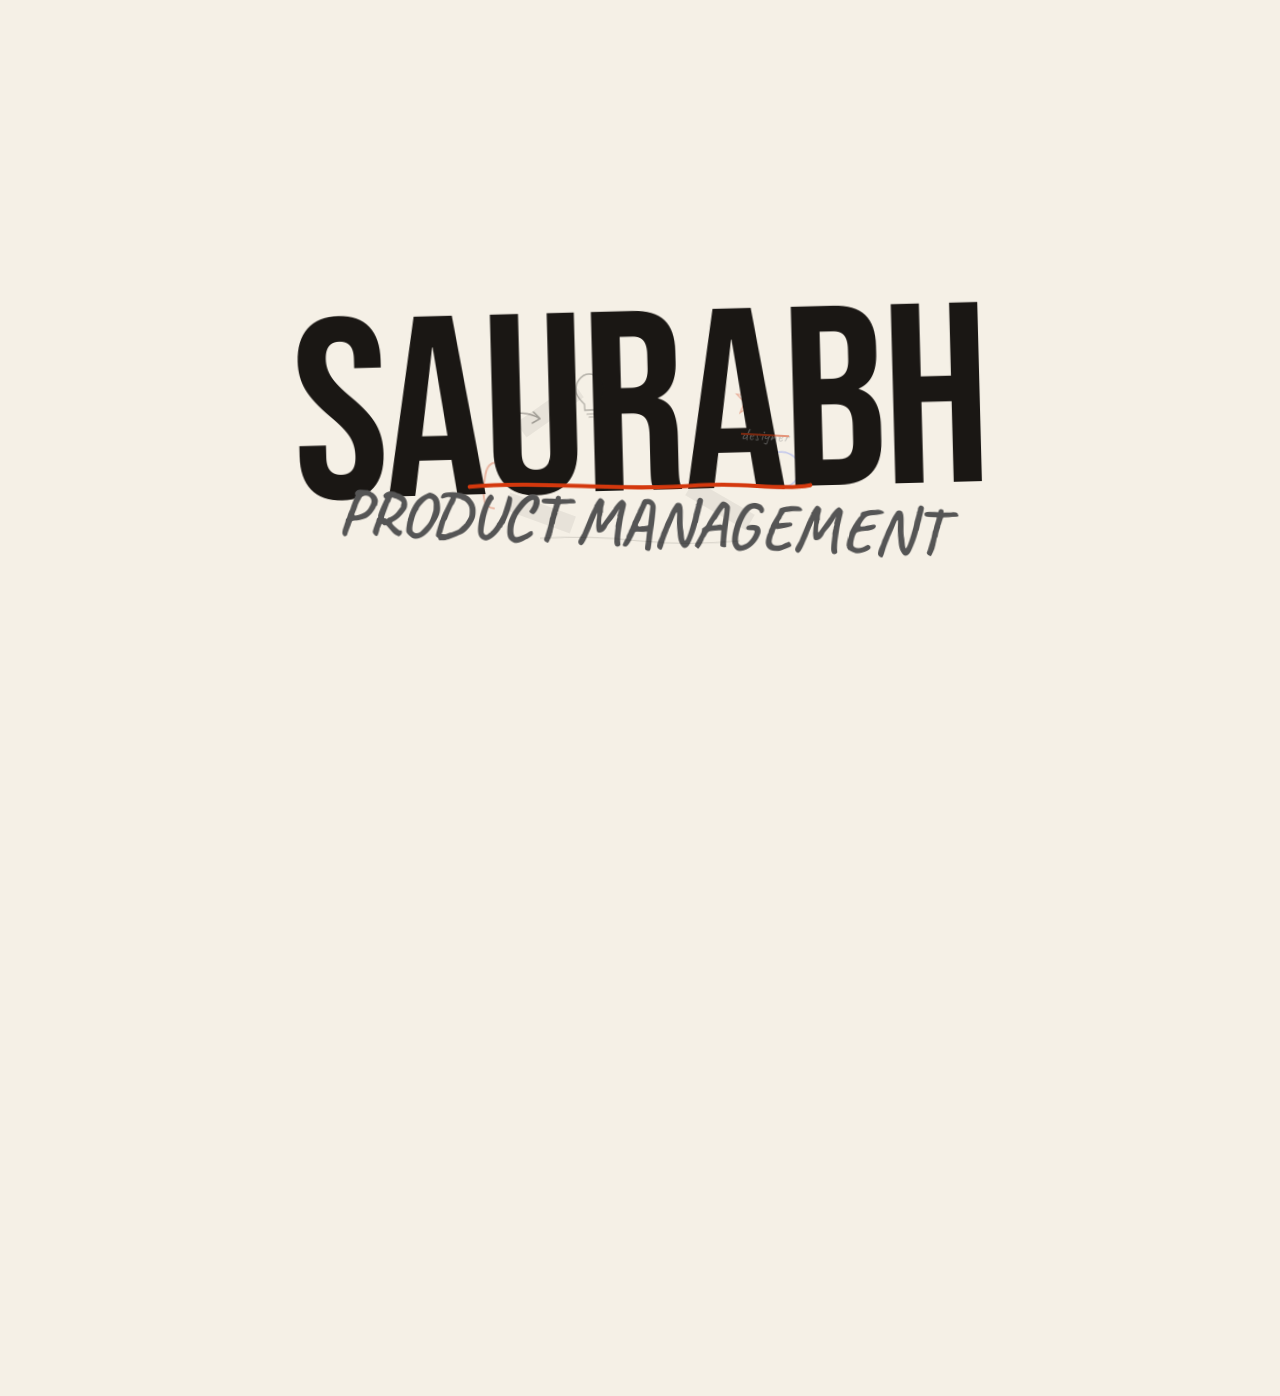
==== index.html @ be8ae167 "Initial commit — personal portfolio site Notebook-style portfolio with dark mode, scrapbook intro, 4" ====
<!DOCTYPE html>
<html lang="en">
<head>
<meta charset="UTF-8">
<meta name="viewport" content="width=device-width, initial-scale=1.0">
<title>Saurabh Kumar — Product Manager</title>
<meta name="description" content="PM who shipped AI therapy tools to 15K sessions/month and saved 1,420 ops hours. Currently open to PM roles.">

<!-- OG / Social -->
<meta property="og:title" content="Saurabh Kumar — Product Manager">
<meta property="og:description" content="Shipped AI to 15K sessions/month. Saved 1,420 ops hrs. Led a 13-person squad. Currently open to PM roles.">
<meta property="og:type" content="website">
<meta name="twitter:card" content="summary">
<meta name="twitter:title" content="Saurabh Kumar — Product Manager">
<meta name="twitter:description" content="Shipped AI to 15K sessions/month. Saved 1,420 ops hrs. Currently open to PM roles.">

<!-- Fonts -->
<link rel="preconnect" href="https://fonts.googleapis.com">
<link rel="preconnect" href="https://fonts.gstatic.com" crossorigin>
<link href="https://fonts.googleapis.com/css2?family=Bebas+Neue&family=Caveat:wght@400;600;700&family=DM+Sans:ital,wght@0,400;0,500;0,700;1,400&display=swap" rel="stylesheet">

<!-- Styles -->
<link rel="stylesheet" href="css/theme.css">
<link rel="stylesheet" href="css/base.css">
<link rel="stylesheet" href="css/components.css">
<link rel="stylesheet" href="css/me.css">
<link rel="stylesheet" href="css/work.css">
<link rel="stylesheet" href="css/skills.css">
<link rel="stylesheet" href="css/contact.css">
<link rel="stylesheet" href="css/responsive.css">
<script>
  // Prevent flash: apply theme before paint
  (function(){var t=localStorage.getItem('sk-theme');if(!t)t=window.matchMedia('(prefers-color-scheme:dark)').matches?'dark':'light';document.documentElement.setAttribute('data-theme',t);})();
</script>
</head>
<body>

<!-- ═══════════════════════════════════════
     INTRO — scrapbook assembly (longer)
     ═══════════════════════════════════════ -->
<div class="intro" id="intro">

  <!-- WAVE 1 — doodles scatter in first, setting the scene (0s–1s) -->
  <svg class="intro-piece ip-star" style="--from-x:-70vw;--from-y:-70vh;--land-r:8deg;--del:0.1s;--dur:0.9s;" viewBox="0 0 32 32" fill="none">
    <path d="M16 2 L19 12 L30 12 L21 19 L24 30 L16 23 L8 30 L11 19 L2 12 L13 12Z" stroke="var(--red)" stroke-width="1.2" stroke-linecap="round" opacity="0.35"/>
  </svg>

  <svg class="intro-piece ip-circle" style="--from-x:100vw;--from-y:-40vh;--land-r:-6deg;--del:0.3s;--dur:0.8s;" viewBox="0 0 50 50" fill="none">
    <ellipse cx="25" cy="25" rx="20" ry="18" stroke="var(--blue)" stroke-width="1.5" stroke-linecap="round" opacity="0.25" transform="rotate(-5 25 25)"/>
  </svg>

  <svg class="intro-piece ip-arrow" style="--from-x:-100vw;--from-y:20vh;--land-r:-4deg;--del:0.5s;--dur:0.7s;" viewBox="0 0 60 30" fill="none">
    <path d="M4 20 C15 5 35 5 50 15 M44 8 L50 15 L42 19" stroke="var(--ink)" stroke-width="1.5" stroke-linecap="round" opacity="0.35"/>
  </svg>

  <svg class="intro-piece ip-bracket" style="--from-x:-90vw;--from-y:90vh;--land-r:5deg;--del:0.7s;--dur:0.7s;" viewBox="0 0 20 50" fill="none">
    <path d="M16 2 C6 2 4 10 4 25 C4 40 6 48 16 48" stroke="var(--red)" stroke-width="2" stroke-linecap="round" opacity="0.3"/>
  </svg>

  <div class="intro-piece ip-dots" style="--from-x:90vw;--from-y:80vh;--land-r:-3deg;--del:0.9s;--dur:0.6s;"></div>

  <!-- Tape strip top-left — diagonal, like it's holding something down -->
  <div class="intro-piece ip-tape ip-tape-1" style="--from-x:-80vw;--from-y:-60vh;--land-r:-35deg;--del:0.6s;--dur:0.7s;"></div>

  <!-- Tape strip bottom-right -->
  <div class="intro-piece ip-tape ip-tape-2" style="--from-x:80vw;--from-y:70vh;--land-r:30deg;--del:0.85s;--dur:0.7s;"></div>

  <!-- WAVE 2 — the name slams in (1.2s) -->
  <div class="intro-piece ip-name" style="--from-x:0;--from-y:110vh;--land-r:-1.5deg;--del:1.2s;--dur:1s;">
    <span class="intro-bebas">SAURABH</span>
  </div>

  <!-- WAVE 3 — underline + role arrive (1.8s–2.4s) -->
  <svg class="intro-piece ip-underline" style="--from-x:-110vw;--from-y:0;--land-r:0.5deg;--del:1.9s;--dur:0.7s;" viewBox="0 0 300 12" fill="none">
    <path d="M4 8 C60 2 140 11 200 5 C240 2 270 9 296 4" stroke="var(--red)" stroke-width="3.5" stroke-linecap="round"/>
  </svg>

  <div class="intro-piece ip-role" style="--from-x:80vw;--from-y:-80vh;--land-r:2deg;--del:2.3s;--dur:0.8s;">
    <span class="intro-role-text">PRODUCT MANAGEMENT</span>
  </div>

  <!-- WAVE 4 — extra personality pieces arrive last (2.6s–3.4s) -->

  <!-- Lightbulb doodle — from top -->
  <svg class="intro-piece ip-bulb" style="--from-x:30vw;--from-y:-100vh;--land-r:-3deg;--del:2.7s;--dur:0.7s;" viewBox="0 0 36 50" fill="none">
    <path d="M18 4 C10 4 4 12 4 20 C4 26 9 30 12 34 L12 40 L24 40 L24 34 C27 30 32 26 32 20 C32 12 26 4 18 4Z" stroke="var(--ink)" stroke-width="1.3" stroke-linecap="round" opacity="0.3"/>
    <path d="M14 44 L22 44 M16 47 L20 47" stroke="var(--ink)" stroke-width="1.2" stroke-linecap="round" opacity="0.3"/>
  </svg>

  <!-- Second tape strip — from bottom-left -->
  <div class="intro-piece ip-tape ip-tape-3" style="--from-x:-70vw;--from-y:100vh;--land-r:20deg;--del:3.0s;--dur:0.6s;"></div>

  <!-- Wavy divider line — from right -->
  <svg class="intro-piece ip-wavy" style="--from-x:110vw;--from-y:10vh;--land-r:1deg;--del:3.3s;--dur:0.6s;" viewBox="0 0 200 8" fill="none">
    <path d="M0 4 Q50 0 100 5 Q150 9 200 3" stroke="var(--ink)" stroke-width="0.8" stroke-linecap="round" opacity="0.18"/>
  </svg>

  <!-- Crossed-out "designer" — humorous detail, from top-left -->
  <div class="intro-piece ip-crossout" style="--from-x:-80vw;--from-y:-90vh;--land-r:3deg;--del:3.5s;--dur:0.65s;">
    <span class="intro-crossed">designer</span>
  </div>

</div>

<!-- Theme Toggle -->
<button class="theme-toggle" id="theme-toggle" aria-label="Toggle dark mode">
  <svg class="icon-moon" viewBox="0 0 20 20" fill="none" width="20" height="20">
    <path d="M17.5 11.5C16.5 15 13 17.5 9 17.5C4.5 17.5 1 14 1 9.5C1 5.5 3.5 2 7 1C5.5 3 5 5.5 5.5 8C6 10.5 7.5 12.5 10 14C12 15 14.5 15.5 17.5 11.5Z" stroke="var(--ink)" stroke-width="1.3" stroke-linecap="round" stroke-linejoin="round" fill="none"/>
  </svg>
  <svg class="icon-sun" viewBox="0 0 20 20" fill="none" width="20" height="20">
    <circle cx="10" cy="10" r="4" stroke="var(--ink)" stroke-width="1.3" fill="none"/>
    <path d="M10 2V4 M10 16V18 M2 10H4 M16 10H18 M4.5 4.5L6 6 M14 14L15.5 15.5 M15.5 4.5L14 6 M6 14L4.5 15.5" stroke="var(--ink)" stroke-width="1.3" stroke-linecap="round"/>
  </svg>
</button>

<!-- Floating CTA -->
<a class="floating-cta" id="floating-cta" href="mailto:mr.saurabh.kumar408@gmail.com?subject=Let's%20talk%20%E2%80%94%20Product%20Manager%20role&body=Hi%20Saurabh%2C%20I%20came%20across%20your%20profile%20and%20would%20love%20to%20connect%20about%20a%20Product%20Manager%20opportunity.%20Would%20you%20be%20open%20to%20a%20conversation%3F">
  Mail me →
</a>

<!-- Custom Cursor -->
<div id="ink-cursor">
  <svg viewBox="0 0 10 16" fill="none">
    <path d="M5 0 C5 0 3 6 2 10 C1.2 12.5 1 14 3 15.5 C4 16.2 6 16.2 7 15.5 C9 14 8.8 12.5 8 10 C7 6 5 0 5 0Z" fill="var(--cursor-fill)"/>
  </svg>
</div>

<!-- Page Loader (fast) -->
<div class="page-loader" id="page-loader">
  <div class="loader-fact"></div>
</div>

<!-- Notebook Tabs (4 pages) -->
<nav class="notebook-tabs" aria-label="Notebook pages">
  <button class="tab-btn active" data-page="me" aria-current="page">
    <span class="tab-num">01</span>Me
  </button>
  <button class="tab-btn" data-page="work">
    <span class="tab-num">02</span>Work
  </button>
  <button class="tab-btn" data-page="skills">
    <span class="tab-num">03</span>Skills
  </button>
  <button class="tab-btn" data-page="contact">
    <span class="tab-num">04</span>Let's talk
  </button>
</nav>

<!-- ═══════════════════════════════════════
     PAGES
     ═══════════════════════════════════════ -->
<main class="content-area">

  <!-- PAGE 1 — ME -->
  <section class="page active" id="page-me">
    <div class="hero-container">
      <div style="position:relative; display:inline-block;">
        <h1 class="hero-name">
          SAURABH
          <svg class="hero-underline doodle-svg" viewBox="0 0 360 20" preserveAspectRatio="none">
            <path class="draw-in" style="--dash-len:400" d="M4 14 C60 6, 120 18, 180 10 C240 2, 300 16, 356 8" stroke-width="3.5"/>
          </svg>
        </h1>
      </div>
      <div class="hero-subtitle">I shipped AI therapy tools to 15K sessions/month and saved 1,420 ops hours.</div>

      <div class="sticky available-sticky" style="--rot:-3deg; transform:rotate(-3deg);">
        <div class="avail-line1">available for next role</div>
        <div class="avail-title">Product Manager</div>
        <div class="avail-links">
          <a href="https://www.linkedin.com/in/saurabh-kumar-workhard/" target="_blank" rel="noopener" class="avail-btn">Connect on LinkedIn →</a>
          <span class="avail-sep">·</span>
          <a href="https://drive.google.com/file/d/1t6R8nDpVQegF4LTmJ_87dgjATD-KXI-v/view?usp=sharing" target="_blank" rel="noopener" class="avail-btn">Download Resume →</a>
          <span class="avail-sep">·</span>
          <a href="mailto:mr.saurabh.kumar408@gmail.com?subject=Let's%20talk%20%E2%80%94%20Product%20Manager%20role&body=Hi%20Saurabh%2C%20I%20came%20across%20your%20profile%20and%20would%20love%20to%20connect%20about%20a%20Product%20Manager%20opportunity.%20Would%20you%20be%20open%20to%20a%20conversation%3F" class="avail-btn">Mail me →</a>
        </div>
      </div>
    </div>

    <div class="hero-stats">
      <div class="stat-entry">
        <div class="stat-number">15K+</div>
        <div class="stat-label">sessions/mo</div>
      </div>
      <div class="stat-entry">
        <div class="stat-number">8</div>
        <div class="stat-label">products shipped</div>
      </div>
      <div class="stat-entry">
        <div class="stat-number">1,420</div>
        <div class="stat-label">ops hrs/mo saved</div>
      </div>
      <div class="stat-entry">
        <div class="stat-number">150</div>
        <div class="stat-label">geographies</div>
      </div>
    </div>

    <div class="pencil-divider">
      <svg viewBox="0 0 600 8" preserveAspectRatio="none" fill="none">
        <path d="M0 4 Q150 1 300 5 Q450 9 600 3" stroke="var(--ink)" stroke-width="0.8" opacity="0.2"/>
      </svg>
    </div>

    <div class="notebook-entry">
      <div class="margin-line"></div>
      <p style="font-family:'DM Sans',sans-serif; font-size:1.05rem; line-height:1.8; margin-bottom:18px; max-width:600px;">
        At YourDOST (India's largest online therapy platform, 5M+ users), I owned an entire product vertical — AI, retention, infrastructure, and ops. I led a 13-person squad, shipped 8 products, and moved every metric I touched. The domain is healthtech. The skills transfer anywhere.
      </p>

      <ul class="hand-list">
        <li>Built 8 products from zero — AI copilots, engagement systems, ops automation, geo-scale infrastructure</li>
        <li>Led a 13-person squad: 7 engineers, 2 PMs, 2 QAs, 2 designers</li>
        <li style="position:relative;">
          <span class="highlight-bracket">
            Shipped AI workflows in production at 15K+ sessions/month — not prototypes, production
            <svg style="position:absolute; left:-30px; top:-4px; width:24px; height:calc(100% + 8px);" viewBox="0 0 20 50" fill="none" class="doodle-svg">
              <path class="draw-in" style="--dash-len:120" d="M16 2 C6 2 4 8 4 25 C4 42 6 48 16 48" stroke="var(--red)" stroke-width="2.5"/>
            </svg>
          </span>
        </li>
        <li>Eliminated 1,420 ops hours/month through bot-first automation I designed and shipped</li>
      </ul>
    </div>

    <!-- Career path (merged from Journey) -->
    <div class="pencil-divider">
      <svg viewBox="0 0 600 8" preserveAspectRatio="none" fill="none">
        <path d="M0 3 Q150 7 300 2 Q450 6 600 4" stroke="var(--ink)" stroke-width="0.8" opacity="0.2"/>
      </svg>
    </div>

    <div class="career-section">
      <div class="career-label">career path</div>

      <div class="career-entry">
        <div class="career-dot"></div>
        <div class="career-info">
          <div class="career-period">Nov 2022 → Present</div>
          <div class="career-role">Associate Product Manager</div>
          <div class="career-company">YourDOST — India's largest online therapy platform, 5M+ users</div>
          <div class="career-progression">Senior Community Manager → Founder's Office → APM</div>
        </div>
      </div>

      <div class="career-entry">
        <div class="career-dot"></div>
        <div class="career-info">
          <div class="career-period">Jan 2024</div>
          <div class="career-role">Product Management Fellowship</div>
          <div class="career-company">NextLeap — intensive PM program</div>
        </div>
      </div>

      <div class="career-entry">
        <div class="career-dot"></div>
        <div class="career-info">
          <div class="career-period">Oct 2021 → Nov 2022</div>
          <div class="career-role">Management Trainee, Product & Community</div>
          <div class="career-company">Seekho — edtech startup, 13K+ users migrated, 500+ career outcomes</div>
        </div>
      </div>

      <div class="career-entry">
        <div class="career-dot"></div>
        <div class="career-info">
          <div class="career-period">Jul 2019 → May 2022</div>
          <div class="career-role">B.Sc Mathematics Honours · CGPA 8.8</div>
          <div class="career-company">University of Delhi — Minor: Computer Science</div>
        </div>
      </div>
    </div>

    <svg width="32" height="32" viewBox="0 0 32 32" fill="none" class="doodle-svg" style="position:absolute; bottom:40px; right:40px; opacity:0.3;">
      <path class="draw-in" style="--dash-len:120" d="M16 2 L19 12 L30 12 L21 19 L24 30 L16 23 L8 30 L11 19 L2 12 L13 12Z" stroke="var(--red)" stroke-width="1.2"/>
    </svg>
  </section>

  <!-- PAGE 2 — WORK -->
  <section class="page" id="page-work">
    <h2 class="work-page-title">CASE STUDIES</h2>
    <div class="work-subtitle">things I've built, broken, and shipped ↓</div>
    <div id="work-list"></div>
    <div class="sticky sticky-green" style="--rot:1.5deg; transform:rotate(1.5deg); margin-top:24px;">
      all metrics verified, not vanity numbers ✓
    </div>
  </section>

  <!-- PAGE 3 — SKILLS -->
  <section class="page" id="page-skills">
    <h2 class="skills-page-title">SKILLS</h2>
    <div class="skills-subtitle">things I actually know how to do</div>
    <div class="skills-scatter" id="skills-scatter"></div>

    <div class="skills-flow">
      <div class="skills-flow-group">
        <span class="skills-flow-label">core — what I lead with</span>
        <div class="skills-flow-tags">
          <span class="sft sft-large" data-skill="0→1 Product Development">0→1 Product Development</span>
          <span class="sft sft-large" data-skill="Retention & Growth">Retention & Growth</span>
          <span class="sft sft-large" data-skill="AI Product Ownership">AI Product Ownership</span>
          <span class="sft sft-large" data-skill="Cross-functional Leadership">Cross-functional Leadership</span>
          <span class="sft sft-large" data-skill="Sprint & Delivery">Sprint & Delivery</span>
        </div>
      </div>
      <div class="skills-flow-group">
        <span class="skills-flow-label">strong — use these daily</span>
        <div class="skills-flow-tags">
          <span class="sft sft-medium" data-skill="User Research">User Research</span>
          <span class="sft sft-medium" data-skill="Funnel Analytics">Funnel Analytics</span>
          <span class="sft sft-medium" data-skill="Prompt Design">Prompt Design</span>
          <span class="sft sft-medium" data-skill="Rapid Prototyping">Rapid Prototyping</span>
          <span class="sft sft-medium" data-skill="Ops Automation">Ops Automation</span>
          <span class="sft sft-medium" data-skill="Platform Thinking">Platform Thinking</span>
          <span class="sft sft-medium" data-skill="A/B Testing">A/B Testing</span>
        </div>
      </div>
      <div class="skills-flow-group">
        <span class="skills-flow-label">tools & frameworks</span>
        <div class="skills-flow-tags">
          <span class="sft sft-small" data-skill="SQL · Amplitude · Mixpanel · PostHog">SQL</span>
          <span class="sft sft-small" data-skill="SQL · Amplitude · Mixpanel · PostHog">Amplitude</span>
          <span class="sft sft-small" data-skill="SQL · Amplitude · Mixpanel · PostHog">Mixpanel</span>
          <span class="sft sft-small" data-skill="SQL · Amplitude · Mixpanel · PostHog">PostHog</span>
          <span class="sft sft-small" data-skill="Figma">Figma</span>
          <span class="sft sft-small" data-skill="Claude Code · Lovable · Google AI Studio">Claude Code</span>
          <span class="sft sft-small" data-skill="Claude Code · Lovable · Google AI Studio">Lovable</span>
          <span class="sft sft-small" data-skill="Claude Code · Lovable · Google AI Studio">Google AI Studio</span>
          <span class="sft sft-small" data-skill="Agile · Epics · User Stories">Agile</span>
          <span class="sft sft-small" data-skill="Agile · Epics · User Stories">Epics & User Stories</span>
          <span class="sft sft-small" data-skill="Stakeholder Management">Stakeholder Management</span>
        </div>
      </div>
    </div>

    <div class="pencil-divider" style="margin-top:40px;">
      <svg viewBox="0 0 600 8" preserveAspectRatio="none" fill="none">
        <path d="M0 4 Q150 7 300 2 Q450 7 600 4" stroke="var(--ink)" stroke-width="0.8" opacity="0.2"/>
      </svg>
    </div>
    <div class="sticky sticky-orange" style="--rot:-2deg; transform:rotate(-2deg); margin-top:12px;">
      always learning — currently deep in LLM fine-tuning &amp; prompt design
    </div>
  </section>

  <!-- PAGE 4 — LET'S TALK -->
  <section class="page" id="page-contact">
    <div class="contact-worn">
      <div class="contact-grid">
        <div class="contact-left">
          <h2 class="contact-title">let's build something.</h2>
          <svg class="contact-underline doodle-svg" viewBox="0 0 260 14" preserveAspectRatio="none" fill="none" style="width:70%;height:14px;margin-bottom:20px;">
            <path class="draw-in" style="--dash-len:300" d="M4 10 C50 3 100 14 150 7 C200 0 240 12 256 6" stroke="var(--red)" stroke-width="2.5"/>
          </svg>
          <p class="contact-blurb">I'm currently open to Product Manager roles. If you've read this far, you probably have a reason — let's talk.</p>
          <svg width="80" height="50" viewBox="0 0 80 50" fill="none" class="doodle-svg" style="margin-top:40px; opacity:0.25;">
            <path class="draw-in" style="--dash-len:120" d="M10 8 C20 40 60 40 70 10" stroke="var(--ink)" stroke-width="1.3"/>
            <path class="draw-in" style="--dash-len:30" d="M64 6 L72 10 L66 16" stroke="var(--ink)" stroke-width="1.3"/>
          </svg>
        </div>
        <div class="contact-right">
          <div class="ct-entry">
            <div class="ct-label">
              <svg width="16" height="16" viewBox="0 0 16 16" fill="none" class="doodle-svg ct-icon"><path class="draw-in" style="--dash-len:60" d="M3 2 C3 2 2 5 2 8 C2 11 5 14 8 14 C11 14 14 11 14 8 L10 8 L10 11 C8 12 5 10 4 8 C3 6 4 4 6 3 L6 6 L2 6" stroke="var(--ink)" stroke-width="1.2"/></svg>
              phone & whatsapp
            </div>
            <div class="ct-value">+91 93690 95275</div>
            <div class="ct-actions">
              <a href="tel:+919369095275" class="ct-pill">call →</a>
              <a href="https://wa.me/919369095275" target="_blank" rel="noopener" class="ct-pill">whatsapp →</a>
            </div>
            <svg class="ct-line doodle-svg" viewBox="0 0 300 6" preserveAspectRatio="none"><path class="draw-in" style="--dash-len:320" d="M0 3 Q75 0 150 4 Q225 8 300 2" stroke="var(--ink)" stroke-width="0.8" opacity="0.15"/></svg>
          </div>
          <div class="ct-entry">
            <div class="ct-label">
              <svg width="16" height="12" viewBox="0 0 16 12" fill="none" class="doodle-svg ct-icon"><path class="draw-in" style="--dash-len:60" d="M1 1 L15 1 L15 11 L1 11 Z M1 1 L8 7 L15 1" stroke="var(--ink)" stroke-width="1.1"/></svg>
              email
            </div>
            <a href="mailto:mr.saurabh.kumar408@gmail.com?subject=Let's%20talk%20%E2%80%94%20PM%20role&body=Hi%20Saurabh%2C%20came%20across%20your%20profile%20and%20would%20love%20to%20connect." class="ct-value ct-link">mr.saurabh.kumar408@gmail.com</a>
            <svg class="ct-line doodle-svg" viewBox="0 0 300 6" preserveAspectRatio="none"><path class="draw-in" style="--dash-len:320" d="M0 4 Q75 1 150 5 Q225 2 300 4" stroke="var(--ink)" stroke-width="0.8" opacity="0.15"/></svg>
          </div>
          <div class="ct-entry">
            <div class="ct-label">
              <svg width="14" height="14" viewBox="0 0 14 14" fill="none" class="doodle-svg ct-icon"><path class="draw-in" style="--dash-len:50" d="M1 5 L1 13 M1 1 L1 2.5 M5 5 L5 13 M5 8 C5 5.5 9 5.5 9 8 L9 13" stroke="var(--ink)" stroke-width="1.2"/></svg>
              linkedin
            </div>
            <a href="https://www.linkedin.com/in/saurabh-kumar-workhard/" target="_blank" rel="noopener" class="ct-value ct-link">linkedin.com/in/saurabh-kumar-workhard</a>
            <svg class="ct-line doodle-svg" viewBox="0 0 300 6" preserveAspectRatio="none"><path class="draw-in" style="--dash-len:320" d="M0 2 Q75 6 150 3 Q225 0 300 4" stroke="var(--ink)" stroke-width="0.8" opacity="0.15"/></svg>
          </div>
          <div class="ct-entry">
            <div class="ct-label">
              <svg width="14" height="16" viewBox="0 0 14 16" fill="none" class="doodle-svg ct-icon"><path class="draw-in" style="--dash-len:60" d="M2 1 L2 15 L12 15 L12 5 L8 1 Z M8 1 L8 5 L12 5" stroke="var(--ink)" stroke-width="1.1"/></svg>
              resume
            </div>
            <a href="https://drive.google.com/file/d/1t6R8nDpVQegF4LTmJ_87dgjATD-KXI-v/view?usp=sharing" target="_blank" rel="noopener" class="ct-value ct-link">read or download my resume</a>
            <svg class="ct-line doodle-svg" viewBox="0 0 300 6" preserveAspectRatio="none"><path class="draw-in" style="--dash-len:320" d="M0 3 Q75 6 150 2 Q225 5 300 3" stroke="var(--ink)" stroke-width="0.8" opacity="0.15"/></svg>
          </div>
        </div>
      </div>
      <div class="contact-footer">
        made on a weekend with too much coffee — April 2026 · &copy; Saurabh Kumar
      </div>
    </div>
  </section>

</main>

<!-- Skill Popup -->
<div class="skill-popup-overlay" id="skill-popup-overlay">
  <div class="skill-popup" id="skill-popup">
    <svg class="skill-popup-border" preserveAspectRatio="none"><path d=""/></svg>
    <button class="skill-popup-close" id="skill-popup-close" aria-label="Close">
      <svg viewBox="0 0 18 18" fill="none"><path d="M3 3 L15 15 M15 3 L3 15"/></svg>
    </button>
    <div class="skill-popup-title" id="skill-popup-title"></div>
    <span class="skill-popup-label">what I did</span>
    <div class="skill-popup-body" id="skill-popup-body"></div>
    <span class="skill-popup-label">projects</span>
    <div class="skill-popup-projects" id="skill-popup-projects"></div>
  </div>
</div>

<!-- Scripts -->
<script src="js/theme.js"></script>
<script src="js/animations.js"></script>
<script src="js/cursor.js"></script>
<script src="js/pages/me.js"></script>
<script src="js/pages/work.js"></script>
<script src="js/pages/skills.js"></script>
<script src="js/pages/contact.js"></script>
<script src="js/app.js"></script>
</body>
</html>
---- css/theme.css ----
/* ═══════════════════════════════════════════
   THEME — CSS custom properties
   Light (default) + Dark mode
   ═══════════════════════════════════════════ */
:root {
  /* Backgrounds */
  --bg:            #F5F0E6;
  --bg-card:       #F0EBE0;
  --bg-nav:        #EDE8DA;
  --bg-nav-hover:  #E8E2D2;

  /* Text */
  --ink:           #1A1714;
  --ink-secondary: #555;
  --ink-tertiary:  #777;
  --ink-muted:     #999;
  --ink-faint:     #aaa;
  --ink-detail:    #444;
  --ink-ghost:     #c8c0b0;
  --ink-sub:       #888;

  /* Accents */
  --red:           #D4380D;
  --blue:          #2B4EFF;
  --green:         #2e7d32;

  /* Surfaces */
  --dot-grid:      #c8c0b0;
  --margin-line:   #e0c8c8;
  --separator:     #ccc;

  /* Sticky notes */
  --sticky-yellow: #FFF9C4;
  --sticky-green:  #C8E6C9;
  --sticky-pink:   #F8BBD0;
  --sticky-orange: #FFE0B2;
  --sticky-blue:   #BBDEFB;
  --sticky-tape:   rgba(0,0,0,0.04);

  /* Shadows */
  --sh-xs:         rgba(0,0,0,0.06);
  --sh-sm:         rgba(0,0,0,0.08);
  --sh-md:         rgba(0,0,0,0.1);
  --sh-lg:         rgba(0,0,0,0.12);

  /* Misc */
  --ink-trail:     rgba(26, 23, 20, 0.08);
  --overlay:       rgba(26, 23, 20, 0.18);
  --grain-opacity: 0.03;
  --grid-opacity:  0.35;
  --cursor-fill:   #1A1714;
}

/* ═══════════════════════════════════════════
   DARK MODE
   ═══════════════════════════════════════════ */
[data-theme="dark"] {
  --bg:            #1C1A17;
  --bg-card:       #28251F;
  --bg-nav:        #242120;
  --bg-nav-hover:  #302D28;

  --ink:           #E0DAC8;
  --ink-secondary: #A8A090;
  --ink-tertiary:  #8A8478;
  --ink-muted:     #7A756A;
  --ink-faint:     #6A655B;
  --ink-detail:    #B8B0A0;
  --ink-ghost:     #4A4540;
  --ink-sub:       #8A8478;

  --red:           #E8613A;
  --blue:          #6B8AFF;
  --green:         #5CB85C;

  --dot-grid:      #3A3530;
  --margin-line:   #3A3030;
  --separator:     #3A3530;

  --sticky-yellow: #3D3A20;
  --sticky-green:  #1E3520;
  --sticky-pink:   #3D1E2A;
  --sticky-orange: #3D2E15;
  --sticky-blue:   #1A2E3D;
  --sticky-tape:   rgba(255,255,255,0.04);

  --sh-xs:         rgba(0,0,0,0.25);
  --sh-sm:         rgba(0,0,0,0.3);
  --sh-md:         rgba(0,0,0,0.35);
  --sh-lg:         rgba(0,0,0,0.4);

  --ink-trail:     rgba(224, 218, 200, 0.06);
  --overlay:       rgba(0, 0, 0, 0.45);
  --grain-opacity: 0.015;
  --grid-opacity:  0.18;
  --cursor-fill:   #E0DAC8;
}

/* ═══════════════════════════════════════════
   THEME TOGGLE BUTTON
   ═══════════════════════════════════════════ */
.theme-toggle {
  position: fixed;
  top: 20px;
  right: 24px;
  z-index: 2000;
  background: var(--bg-nav);
  border: none;
  width: 40px;
  height: 40px;
  border-radius: 10px;
  display: flex;
  align-items: center;
  justify-content: center;
  cursor: none;
  box-shadow: 0 2px 8px var(--sh-xs);
  transition: background 0.3s, box-shadow 0.3s;
}
.theme-toggle:hover {
  background: var(--bg-nav-hover);
  box-shadow: 0 3px 12px var(--sh-sm);
}
.theme-toggle svg {
  width: 20px;
  height: 20px;
  transition: transform 0.3s ease;
}
.theme-toggle:hover svg {
  transform: rotate(20deg);
}
.theme-toggle .icon-sun,
.theme-toggle .icon-moon {
  position: absolute;
  transition: opacity 0.3s, transform 0.3s;
}

/* Light mode: show moon, hide sun */
.theme-toggle .icon-sun  { opacity: 0; transform: scale(0.7) rotate(-30deg); }
.theme-toggle .icon-moon { opacity: 1; transform: scale(1) rotate(0); }

/* Dark mode: show sun, hide moon */
[data-theme="dark"] .theme-toggle .icon-sun  { opacity: 1; transform: scale(1) rotate(0); }
[data-theme="dark"] .theme-toggle .icon-moon { opacity: 0; transform: scale(0.7) rotate(30deg); }

@media (max-width: 768px) {
  .theme-toggle {
    cursor: pointer;
    top: 14px;
    right: 14px;
    width: 36px;
    height: 36px;
  }
}
---- css/base.css ----
/* ═══════════════════════════════════════════
   RESET & BASE
   ═══════════════════════════════════════════ */
*, *::before, *::after { box-sizing: border-box; margin: 0; padding: 0; }
html {
  scroll-behavior: smooth;
  overflow-x: hidden;
}

body {
  background: var(--bg);
  color: var(--ink);
  font-family: 'DM Sans', sans-serif;
  font-size: 16px;
  line-height: 1.6;
  overflow-x: hidden;
  min-height: 100vh;
  cursor: none;
  -webkit-text-size-adjust: 100%;
  transition: background 0.4s ease, color 0.4s ease;
}

/* ═══════════════════════════════════════════
   DOT GRID + PAPER GRAIN
   ═══════════════════════════════════════════ */
body::before {
  content: '';
  position: fixed;
  inset: 0;
  background-image: radial-gradient(circle, var(--dot-grid) 0.7px, transparent 0.7px);
  background-size: 24px 24px;
  opacity: var(--grid-opacity);
  pointer-events: none;
  z-index: 0;
  transition: opacity 0.4s;
}

body::after {
  content: '';
  position: fixed;
  inset: 0;
  opacity: var(--grain-opacity);
  pointer-events: none;
  z-index: 0;
  background-image: url("data:image/svg+xml,%3Csvg viewBox='0 0 256 256' xmlns='http://www.w3.org/2000/svg'%3E%3Cfilter id='n'%3E%3CfeTurbulence type='fractalNoise' baseFrequency='0.9' numOctaves='4' stitchTiles='stitch'/%3E%3C/filter%3E%3Crect width='100%25' height='100%25' filter='url(%23n)'/%3E%3C/svg%3E");
  background-size: 256px 256px;
  transition: opacity 0.4s;
}

/* ═══════════════════════════════════════════
   TYPOGRAPHY
   ═══════════════════════════════════════════ */
.font-hand { font-family: 'Caveat', cursive; }
.font-display { font-family: 'Bebas Neue', sans-serif; }
.font-body { font-family: 'DM Sans', sans-serif; }

/* ═══════════════════════════════════════════
   CUSTOM CURSOR
   ═══════════════════════════════════════════ */
#ink-cursor {
  position: fixed;
  width: 8px;
  height: 12px;
  pointer-events: none;
  z-index: 100000;
  transform: translate(-50%, -100%);
  transition: opacity 0.15s;
}
#ink-cursor svg { width: 100%; height: 100%; }
#ink-cursor path { fill: var(--cursor-fill); transition: fill 0.4s; }

.ink-trail {
  position: fixed;
  width: 3px;
  height: 3px;
  border-radius: 50%;
  background: var(--ink-trail);
  pointer-events: none;
  z-index: 99999;
  animation: trailFade 1.2s ease-out forwards;
}
@keyframes trailFade {
  0% { opacity: 1; transform: scale(1); }
  100% { opacity: 0; transform: scale(0.3); }
}

/* ═══════════════════════════════════════════
   LAYOUT
   ═══════════════════════════════════════════ */
.content-area {
  flex: 1;
  margin: 0 auto;
  padding: 40px 60px 120px;
  max-width: 960px;
  position: relative;
  z-index: 1;
  overflow-x: clip;
}

/* ═══════════════════════════════════════════
   PAGE TRANSITIONS
   ═══════════════════════════════════════════ */
.page {
  display: none;
}
.page.active {
  display: block;
  animation: pageIn 0.45s ease both;
}
@keyframes pageIn {
  0% { opacity: 0; transform: translateY(20px); }
  100% { opacity: 1; transform: translateY(0); }
}

/* ═══════════════════════════════════════════
   NOTEBOOK TABS — bottom bar
   ═══════════════════════════════════════════ */
.notebook-tabs {
  position: fixed;
  bottom: 24px;
  left: 50%;
  transform: translateX(-50%);
  z-index: 1000;
  display: flex;
  flex-direction: row;
  align-items: center;
  gap: 4px;
  background: var(--bg-nav);
  padding: 6px 8px;
  border-radius: 14px;
  box-shadow: 0 4px 20px var(--sh-md), 0 1px 4px var(--sh-xs);
  transition: background 0.4s, box-shadow 0.4s;
}

.tab-btn {
  position: relative;
  background: transparent;
  border: none;
  font-family: 'Caveat', cursive;
  font-size: 1.15rem;
  font-weight: 600;
  color: var(--ink);
  padding: 10px 20px;
  cursor: none;
  border-radius: 10px;
  transition: all 0.25s ease;
  text-align: center;
  white-space: nowrap;
  border-bottom: 2px solid transparent;
}

.tab-btn:hover {
  background: var(--bg-nav-hover);
}

.tab-btn.active {
  background: var(--bg);
  border-bottom-color: var(--red);
  font-weight: 700;
  box-shadow: 0 2px 8px var(--sh-xs);
}

.tab-btn .tab-num {
  font-family: 'Bebas Neue', sans-serif;
  font-size: 0.65rem;
  color: var(--red);
  display: block;
  letter-spacing: 1px;
  margin-bottom: 1px;
  line-height: 1;
}

.sr-only {
  position: absolute; width: 1px; height: 1px;
  padding: 0; margin: -1px; overflow: hidden;
  clip: rect(0,0,0,0); white-space: nowrap; border: 0;
}
---- css/components.css ----
/* ═══════════════════════════════════════════
   INTRO — scrapbook assembly (4 waves)
   ═══════════════════════════════════════════ */
.intro {
  position: fixed;
  inset: 0;
  z-index: 50000;
  background: var(--bg);
  display: flex;
  align-items: center;
  justify-content: center;
  overflow: hidden;
  transition: opacity 0.7s ease;
}
.intro.done {
  opacity: 0;
  pointer-events: none;
}

/* ── Each piece flies from --from-x/y to center ── */
.intro-piece {
  position: absolute;
  transform: translate(var(--from-x), var(--from-y)) rotate(calc(var(--land-r, 0deg) * 3));
  opacity: 0;
  animation: slapIn var(--dur, 0.7s) var(--del, 0s) cubic-bezier(0.22, 1.2, 0.36, 1) forwards;
}

@keyframes slapIn {
  0% {
    transform: translate(var(--from-x), var(--from-y)) rotate(calc(var(--land-r, 0deg) * 3)) scale(0.6);
    opacity: 0;
  }
  50% { opacity: 1; }
  80% {
    transform: translate(0, 0) rotate(calc(var(--land-r, 0deg) * -0.3)) scale(1.05);
  }
  100% {
    transform: translate(0, 0) rotate(var(--land-r, 0deg)) scale(1);
    opacity: 1;
  }
}

/* ═══ WAVE 1 — doodles scatter in (0–1s) ═══ */
.ip-star   { width: 32px; margin-top: -100px; margin-left: 220px; }
.ip-circle { width: 50px; margin-top: 40px;   margin-left: 280px; }
.ip-arrow  { width: 60px; margin-top: -60px;  margin-left: -240px; }
.ip-bracket { width: 20px; height: 50px; margin-top: 70px; margin-left: -300px; }

.ip-dots {
  width: 80px; height: 50px;
  margin-top: 130px; margin-left: 200px;
  background-image: radial-gradient(circle, var(--dot-grid) 0.7px, transparent 0.7px);
  background-size: 12px 12px;
  border-radius: 2px;
}

/* Tape strips — semi-transparent rectangles */
.ip-tape {
  width: 70px; height: 18px;
  background: color-mix(in srgb, var(--ink) 6%, transparent);
  border-radius: 1px;
}
.ip-tape-1 { margin-top: -80px; margin-left: -180px; }
.ip-tape-2 { margin-top: 110px; margin-left: 160px; }

/* ═══ WAVE 2 — name (1.2s) — fills the page ═══ */
.ip-name { margin-top: -8vh; }
.intro-bebas {
  font-family: 'Bebas Neue', sans-serif;
  font-size: clamp(6rem, 20vw, 16rem);
  color: var(--ink);
  letter-spacing: -3px;
  line-height: 0.85;
  white-space: nowrap;
}

/* ═══ WAVE 3 — underline + role (1.9–2.3s) ═══ */
.ip-underline {
  width: min(500px, 75vw); height: 14px;
  margin-top: 8vh;
}

.ip-role { margin-top: 16vh; }
.intro-role-text {
  font-family: 'Caveat', cursive;
  font-size: clamp(2rem, 6vw, 4rem);
  font-weight: 700;
  color: var(--ink-secondary);
  white-space: nowrap;
}

/* ═══ WAVE 4 — personality details (2.7–3.5s) ═══ */
.ip-bulb { width: 36px; margin-top: -110px; margin-left: -100px; }

.ip-tape-3 { margin-top: 14vh; margin-left: -200px; }

.ip-wavy {
  width: 200px; height: 8px;
  margin-top: 180px; margin-left: 0;
}

.ip-crossout { margin-top: -30px; margin-left: 250px; }
.intro-crossed {
  font-family: 'Caveat', cursive;
  font-size: 1.1rem;
  color: var(--ink-muted);
  text-decoration: line-through;
  text-decoration-color: var(--red);
  text-decoration-thickness: 2px;
  opacity: 0.5;
}

/* ═══ Hide site during intro ═══ */
.intro-active .notebook-tabs,
.intro-active .theme-toggle,
.intro-active .floating-cta,
.intro-active .content-area,
.intro-active #ink-cursor {
  opacity: 0;
  pointer-events: none;
  transition: opacity 0.5s 0.1s;
}

body:not(.intro-active) .notebook-tabs,
body:not(.intro-active) .theme-toggle,
body:not(.intro-active) .content-area {
  transition: opacity 0.6s ease;
}

/* ═══ Mobile ═══ */
@media (max-width: 768px) {
  .intro-bebas { font-size: clamp(3.5rem, 20vw, 7rem); }
  .intro-role-text { font-size: clamp(1.5rem, 6vw, 2.5rem); }

  .ip-name { margin-top: -4vh; }
  .ip-underline { margin-top: 6vh; width: 70vw; }
  .ip-role { margin-top: 12vh; }

  .ip-star   { margin-left: 130px; margin-top: -70px; width: 24px; }
  .ip-circle { margin-left: 150px; margin-top: 30px; width: 36px; }
  .ip-arrow  { margin-left: -130px; margin-top: -40px; width: 40px; }
  .ip-bracket { margin-left: -140px; margin-top: 50px; }
  .ip-dots { margin-left: 110px; margin-top: 100px; width: 50px; height: 30px; }

  .ip-tape-1 { margin-left: -110px; margin-top: -55px; width: 50px; height: 14px; }
  .ip-tape-2 { margin-left: 90px; margin-top: 80px; width: 50px; height: 14px; }
  .ip-tape-3 { margin-left: -80px; margin-top: 13vh; width: 50px; height: 14px; }

  .ip-bulb { margin-left: -70px; margin-top: -80px; width: 28px; }
  .ip-wavy { margin-top: 18vh; width: 140px; }
  .ip-crossout { margin-left: 120px; margin-top: -15px; }
  .intro-crossed { font-size: 0.9rem; }
}

/* ═══════════════════════════════════════════
   SVG DOODLES
   ═══════════════════════════════════════════ */
.doodle-svg { overflow: visible; }
.doodle-svg path,
.doodle-svg line,
.doodle-svg circle,
.doodle-svg ellipse,
.doodle-svg polyline {
  fill: none;
  stroke-linecap: round;
  stroke-linejoin: round;
}

.draw-in {
  stroke-dasharray: var(--dash-len, 300);
  stroke-dashoffset: var(--dash-len, 300);
  transition: stroke-dashoffset 1s ease;
}
.draw-in.drawn { stroke-dashoffset: 0; }

/* ═══════════════════════════════════════════
   STICKY NOTES
   ═══════════════════════════════════════════ */
.sticky {
  background: var(--sticky-yellow);
  padding: 14px 18px;
  font-family: 'Caveat', cursive;
  font-size: 1.1rem;
  color: var(--ink);
  box-shadow: 2px 3px 8px var(--sh-md);
  display: inline-block;
  position: relative;
  line-height: 1.4;
  transition: background 0.4s, box-shadow 0.4s;
}
.sticky::before {
  content: '';
  position: absolute;
  top: 0; left: 0; right: 0;
  height: 4px;
  background: var(--sticky-tape);
}
.sticky:hover { animation: wobble 0.4s ease; }
@keyframes wobble {
  0%   { transform: rotate(var(--rot, -3deg)); }
  25%  { transform: rotate(calc(var(--rot, -3deg) + 3deg)); }
  50%  { transform: rotate(calc(var(--rot, -3deg) - 2deg)); }
  75%  { transform: rotate(calc(var(--rot, -3deg) + 1deg)); }
  100% { transform: rotate(var(--rot, -3deg)); }
}

.sticky-green  { background: var(--sticky-green); }
.sticky-pink   { background: var(--sticky-pink); }
.sticky-orange { background: var(--sticky-orange); }
.sticky-blue   { background: var(--sticky-blue); }

/* ═══════════════════════════════════════════
   PENCIL DIVIDER
   ═══════════════════════════════════════════ */
.pencil-divider {
  width: 100%;
  height: 12px;
  margin: 32px 0;
  position: relative;
}
.pencil-divider svg { width: 100%; height: 100%; }

/* ═══════════════════════════════════════════
   PAGE LOADER — fast crossfade (600ms total)
   ═══════════════════════════════════════════ */
.page-loader {
  position: fixed;
  inset: 0;
  z-index: 5000;
  background: var(--bg);
  display: flex;
  align-items: center;
  justify-content: center;
  opacity: 0;
  pointer-events: none;
  transition: opacity 0.15s ease;
}
.page-loader.visible {
  opacity: 1;
  pointer-events: auto;
}

.loader-fact {
  font-family: 'Caveat', cursive;
  font-size: 1.6rem;
  color: var(--ink);
  text-align: center;
  max-width: 360px;
  padding: 0 24px;
  transform: rotate(-0.8deg);
}

/* ═══════════════════════════════════════════
   FLOATING CTA
   ═══════════════════════════════════════════ */
.floating-cta {
  position: fixed;
  bottom: 80px;
  right: 28px;
  z-index: 999;
  font-family: 'DM Sans', sans-serif;
  font-size: 0.82rem;
  font-weight: 600;
  color: #fff;
  background: var(--red);
  padding: 10px 18px;
  border-radius: 8px;
  text-decoration: none;
  box-shadow: 0 3px 12px var(--sh-md);
  cursor: none;
  opacity: 0;
  transform: translateY(10px);
  transition: opacity 0.3s, transform 0.3s, background 0.2s;
  pointer-events: none;
}
.floating-cta.show {
  opacity: 1;
  transform: translateY(0);
  pointer-events: auto;
}
.floating-cta:hover {
  filter: brightness(1.1);
  box-shadow: 0 4px 16px var(--sh-lg);
}

@media (max-width: 768px) {
  .floating-cta {
    bottom: 74px;
    right: 16px;
    font-size: 0.78rem;
    padding: 8px 14px;
    cursor: pointer;
  }
}
---- css/me.css ----
/* ═══════════════════════════════════════════
   PAGE 1 — ME (hero + about + career path)
   ═══════════════════════════════════════════ */
.hero-name {
  font-family: 'Bebas Neue', sans-serif;
  font-size: clamp(5rem, 14vw, 11rem);
  line-height: 0.9;
  letter-spacing: -2px;
  color: var(--ink);
  position: relative;
  display: inline-block;
  margin-bottom: 8px;
}

.hero-underline {
  position: absolute;
  bottom: -8px;
  left: -5%;
  width: 110%;
  height: 24px;
}
.hero-underline path {
  stroke: var(--red);
  stroke-width: 3.5;
  fill: none;
  stroke-linecap: round;
}

.hero-subtitle {
  font-family: 'DM Sans', sans-serif;
  font-size: 1.1rem;
  font-weight: 500;
  color: var(--ink-secondary);
  margin-top: 14px;
  max-width: 520px;
  line-height: 1.6;
}

.hero-container {
  position: relative;
  margin-bottom: 40px;
}

/* ── Sticky note CTA — larger buttons ── */
.available-sticky {
  --rot: -3deg;
  transform: rotate(-3deg);
  position: absolute;
  top: 10px;
  right: 0;
  z-index: 5;
  padding: 14px 18px 12px;
}

.avail-line1 {
  font-size: 0.88rem;
  color: var(--ink-sub);
  line-height: 1.2;
  margin-bottom: 1px;
}

.avail-title {
  font-size: 1.2rem;
  font-weight: 700;
  color: var(--ink);
  line-height: 1.2;
  margin-bottom: 10px;
}

.avail-links {
  display: flex;
  align-items: center;
  flex-wrap: wrap;
  gap: 6px;
}

.avail-sep {
  color: var(--separator);
  font-size: 0.75rem;
  user-select: none;
}

.avail-btn {
  font-family: 'DM Sans', sans-serif;
  font-size: 0.8rem;
  font-weight: 500;
  color: var(--red);
  text-decoration: none;
  cursor: none;
  transition: opacity 0.2s;
  white-space: nowrap;
  border-bottom: 1.5px solid color-mix(in srgb, var(--red) 30%, transparent);
  line-height: 1.4;
  padding-bottom: 1px;
}
.avail-btn:hover { opacity: 0.7; }

/* ── Stats ── */
.hero-stats {
  display: flex;
  flex-wrap: wrap;
  gap: 32px;
  margin-top: 32px;
  margin-bottom: 28px;
}

.stat-entry { position: relative; }

.stat-number {
  font-family: 'Bebas Neue', sans-serif;
  font-size: 2.8rem;
  color: var(--red);
  line-height: 1;
}

.stat-label {
  font-family: 'Caveat', cursive;
  font-size: 1.15rem;
  color: var(--ink-secondary);
}

/* ── Notebook entry ── */
.notebook-entry {
  position: relative;
  padding-left: 20px;
  margin-bottom: 28px;
}

.notebook-entry .margin-line {
  position: absolute;
  left: 0; top: 0; bottom: 0;
  width: 2px;
  background: var(--margin-line);
  opacity: 0.5;
}

.hand-list {
  font-family: 'Caveat', cursive;
  font-size: 1.3rem;
  list-style: none;
  padding: 0;
}
.hand-list li {
  padding: 4px 0;
  position: relative;
  padding-left: 24px;
}
.hand-list li::before {
  content: '\2022';
  position: absolute;
  left: 6px;
  color: var(--red);
  font-weight: bold;
}

.highlight-bracket { position: relative; display: inline; }

/* ═══════════════════════════════════════════
   CAREER PATH (inline timeline)
   ═══════════════════════════════════════════ */
.career-section {
  margin-top: 8px;
}

.career-label {
  font-family: 'Caveat', cursive;
  font-size: 1.2rem;
  color: var(--ink-muted);
  margin-bottom: 16px;
  transform: rotate(-0.4deg);
}

.career-entry {
  display: flex;
  align-items: flex-start;
  gap: 16px;
  padding: 12px 0;
  position: relative;
}

/* Vertical line connecting dots */
.career-entry:not(:last-child)::after {
  content: '';
  position: absolute;
  left: 5px;
  top: 24px;
  bottom: -12px;
  width: 1.5px;
  background: color-mix(in srgb, var(--ink) 12%, transparent);
}

.career-dot {
  width: 11px;
  height: 11px;
  border-radius: 50%;
  background: var(--red);
  flex-shrink: 0;
  margin-top: 4px;
  box-shadow: 0 0 0 3px var(--bg), 0 0 0 4.5px color-mix(in srgb, var(--red) 20%, transparent);
  transition: background 0.4s;
}

.career-info {
  flex: 1;
  min-width: 0;
}

.career-period {
  font-family: 'Caveat', cursive;
  font-size: 0.92rem;
  color: var(--ink-faint);
  margin-bottom: 2px;
}

.career-role {
  font-family: 'DM Sans', sans-serif;
  font-size: 0.95rem;
  font-weight: 600;
  color: var(--ink);
  line-height: 1.3;
}

.career-company {
  font-family: 'DM Sans', sans-serif;
  font-size: 0.84rem;
  color: var(--ink-tertiary);
  line-height: 1.4;
  margin-top: 1px;
}

.career-progression {
  font-family: 'Caveat', cursive;
  font-size: 0.9rem;
  color: var(--ink-muted);
  margin-top: 3px;
}
---- css/work.css ----
/* ═══════════════════════════════════════════
   PAGE — WORK (cards, always open)
   ═══════════════════════════════════════════ */
.work-page-title {
  font-family: 'Bebas Neue', sans-serif;
  font-size: 3.5rem;
  margin-bottom: 4px;
}

.work-subtitle {
  font-family: 'Caveat', cursive;
  font-size: 1.4rem;
  color: var(--ink-tertiary);
  margin-bottom: 36px;
  transform: rotate(-0.6deg);
}

/* ── Card ── */
.work-card {
  position: relative;
  background: var(--bg-card);
  padding: 32px 28px 24px;
  margin-bottom: 28px;
  box-shadow: 2px 3px 10px var(--sh-sm);
  transition: background 0.4s, box-shadow 0.4s;
}

/* Featured cards (top 3) — visual prominence */
.work-card.featured {
  border-left: 3px solid var(--red);
  padding-left: 26px;
}
.work-card.featured .work-title {
  font-size: 1.7rem;
}
.work-card.featured .work-metric {
  font-size: 1.45rem;
}

/* Separator between featured and rest */
.work-divider {
  font-family: 'Caveat', cursive;
  font-size: 1rem;
  color: var(--ink-ghost);
  margin: 12px 0 24px;
  padding: 8px 0;
  border-top: 1px dashed color-mix(in srgb, var(--ink) 10%, transparent);
  transform: rotate(-0.3deg);
}

.work-card-border {
  position: absolute;
  inset: 0;
  width: 100%;
  height: 100%;
  pointer-events: none;
}
.work-card-border path {
  fill: none;
  stroke: var(--ink);
  stroke-width: 1;
  opacity: 0.14;
  stroke-linecap: round;
  stroke-linejoin: round;
}

.work-card-header {
  display: flex;
  align-items: baseline;
  gap: 14px;
  margin-bottom: 6px;
  flex-wrap: wrap;
}

.work-num {
  font-family: 'Bebas Neue', sans-serif;
  font-size: 2.4rem;
  line-height: 1;
  color: var(--ink-ghost);
  letter-spacing: 1px;
  user-select: none;
  flex-shrink: 0;
}

/* Category label — pinned top-left of card */
.work-cat-label {
  position: absolute;
  top: -10px;
  left: 16px;
  font-family: 'Caveat', cursive;
  font-size: 0.82rem;
  font-weight: 700;
  letter-spacing: 0.5px;
  padding: 3px 12px;
  border-radius: 3px;
  white-space: nowrap;
  z-index: 2;
  box-shadow: 1px 2px 4px var(--sh-xs);
}
.work-cat-label.red {
  color: #fff;
  background: var(--red);
}
.work-cat-label.blue {
  color: #fff;
  background: var(--blue);
}

.work-title {
  font-family: 'Bebas Neue', sans-serif;
  font-size: 1.5rem;
  letter-spacing: 0.5px;
  line-height: 1.2;
  color: var(--ink);
  flex: 1;
  min-width: 0;
}

.work-metric {
  font-family: 'Bebas Neue', sans-serif;
  font-size: 1.3rem;
  color: var(--red);
  white-space: nowrap;
  letter-spacing: 0.5px;
  flex-shrink: 0;
  margin-left: auto;
}

.work-oneliner {
  font-size: 0.88rem;
  color: var(--ink-tertiary);
  line-height: 1.55;
  margin-bottom: 14px;
  max-width: 620px;
  font-style: italic;
}

.work-bullets {
  list-style: none;
  padding: 0;
  font-family: 'Caveat', cursive;
  font-size: 1.12rem;
  line-height: 1.5;
  color: var(--ink-detail);
  padding-top: 12px;
  border-top: 1px dashed color-mix(in srgb, var(--ink) 8%, transparent);
}
.work-bullets li {
  padding: 3px 0 3px 22px;
  position: relative;
}
.work-bullets li::before {
  content: '\2192';
  position: absolute;
  left: 0;
  color: var(--red);
  font-weight: 600;
}

@media (max-width: 768px) {
  .work-card { padding: 28px 18px 18px; margin-bottom: 22px; }
  .work-card.featured { padding-left: 16px; border-left-width: 3px; }
  .work-cat-label { top: -9px; left: 12px; font-size: 0.78rem; padding: 2px 10px; }
  .work-card-header { flex-direction: column; gap: 2px; }
  .work-num { font-size: 1.8rem; }
  .work-title { font-size: 1.3rem; }
  .work-card.featured .work-title { font-size: 1.4rem; }
  .work-metric { font-size: 1.15rem; margin-left: 0; margin-top: 2px; }
  .work-card.featured .work-metric { font-size: 1.2rem; }
  .work-oneliner { font-size: 0.84rem; }
  .work-bullets { font-size: 1.02rem; }
  .work-bullets li { padding-left: 18px; }
}

@media (max-width: 400px) {
  .work-card { padding: 16px 14px 14px; }
  .work-num { font-size: 1.5rem; }
  .work-title { font-size: 1.15rem; }
}
---- css/skills.css ----
/* ═══════════════════════════════════════════
   PAGE — SKILLS (corkboard scatter)
   ═══════════════════════════════════════════ */
.skills-page-title {
  font-family: 'Bebas Neue', sans-serif;
  font-size: 3.5rem;
  margin-bottom: 4px;
}

.skills-subtitle {
  font-family: 'Caveat', cursive;
  font-size: 1.35rem;
  color: var(--ink-muted);
  transform: rotate(-1.2deg);
  margin-bottom: 20px;
}

.skills-scatter {
  position: relative;
  min-height: 580px;
  margin: 8px 0 0;
}

.sk {
  position: absolute;
  cursor: none;
  white-space: nowrap;
  z-index: 2;
  transition: transform 0.15s;
  user-select: none;
}
.sk:hover { transform: scale(1.06) !important; }

.sk-large {
  font-family: 'Bebas Neue', sans-serif;
  font-weight: 400;
}
.sk-medium {
  font-family: 'DM Sans', sans-serif;
  font-weight: 500;
}
.sk-small {
  font-family: 'DM Sans', sans-serif;
  font-weight: 400;
}

.sk-circle-wrap {
  position: absolute;
  pointer-events: none;
  z-index: 1;
}
.sk-circle-wrap path {
  fill: none;
  stroke-width: 2;
  stroke-linecap: round;
  stroke-linejoin: round;
  stroke-dasharray: var(--clen, 300);
  stroke-dashoffset: var(--clen, 300);
  transition: stroke-dashoffset 0.5s ease;
}
.sk:hover ~ .sk-circle-wrap[data-pair] path,
.sk-circle-wrap.drawn path {
  stroke-dashoffset: 0;
}

/* ── Mobile: flowing tags ── */
.skills-flow { display: none; }

.skills-flow-group { margin-bottom: 24px; }

.skills-flow-label {
  font-family: 'Caveat', cursive;
  font-size: 1.15rem;
  color: var(--ink-muted);
  margin-bottom: 10px;
  transform: rotate(-0.5deg);
  display: block;
}

.skills-flow-tags {
  display: flex;
  flex-wrap: wrap;
  gap: 8px 10px;
}

.sft {
  display: inline-block;
  padding: 6px 14px;
  border-radius: 6px;
  font-family: 'Caveat', cursive;
  font-weight: 600;
  line-height: 1.3;
  white-space: nowrap;
  cursor: pointer;
}

.sft-large {
  font-size: 1.3rem;
  color: var(--ink);
  background: color-mix(in srgb, var(--red) 8%, transparent);
  border: 1.5px solid color-mix(in srgb, var(--red) 20%, transparent);
}

.sft-medium {
  font-size: 1.1rem;
  font-weight: 500;
  color: var(--ink);
  background: color-mix(in srgb, var(--blue) 6%, transparent);
  border: 1px solid color-mix(in srgb, var(--blue) 15%, transparent);
}

.sft-small {
  font-size: 0.95rem;
  font-weight: 400;
  color: var(--ink-tertiary);
  background: color-mix(in srgb, var(--ink) 3%, transparent);
  border: 1px solid color-mix(in srgb, var(--ink) 8%, transparent);
}

/* ═══════════════════════════════════════════
   SKILL POPUP
   ═══════════════════════════════════════════ */
.skill-popup-overlay {
  position: fixed;
  inset: 0;
  z-index: 8000;
  background: var(--overlay);
  display: flex;
  align-items: center;
  justify-content: center;
  opacity: 0;
  pointer-events: none;
  transition: opacity 0.2s ease;
}
.skill-popup-overlay.open {
  opacity: 1;
  pointer-events: auto;
}

.skill-popup {
  position: relative;
  background: var(--bg-card);
  max-width: 420px;
  width: 90vw;
  padding: 32px 30px 28px;
  box-shadow: 3px 5px 20px var(--sh-lg), 0 1px 3px var(--sh-xs);
  transform: scale(0.9) rotate(-2deg);
  opacity: 0;
  transition: transform 0.3s cubic-bezier(0.34, 1.56, 0.64, 1), opacity 0.25s ease, background 0.4s;
}
.skill-popup-overlay.open .skill-popup {
  transform: scale(1) rotate(0deg);
  opacity: 1;
}

.skill-popup-border {
  position: absolute;
  inset: 0;
  width: 100%;
  height: 100%;
  pointer-events: none;
}
.skill-popup-border path {
  fill: none;
  stroke: var(--ink);
  stroke-width: 1;
  opacity: 0.18;
  stroke-linecap: round;
  stroke-linejoin: round;
}

.skill-popup-close {
  position: absolute;
  top: 12px; right: 14px;
  background: none;
  border: none;
  cursor: none;
  padding: 4px;
  line-height: 1;
}
.skill-popup-close svg { width: 18px; height: 18px; }
.skill-popup-close path {
  stroke: var(--ink);
  stroke-width: 2;
  stroke-linecap: round;
  opacity: 0.5;
  transition: opacity 0.2s;
}
.skill-popup-close:hover path { opacity: 1; }

.skill-popup-title {
  font-family: 'Bebas Neue', sans-serif;
  font-size: 1.5rem;
  letter-spacing: 0.5px;
  color: var(--ink);
  margin-bottom: 18px;
  padding-right: 24px;
}

.skill-popup-label {
  font-family: 'Caveat', cursive;
  font-size: 1.1rem;
  color: var(--ink-muted);
  margin-bottom: 6px;
  display: block;
  transform: rotate(-0.4deg);
}

.skill-popup-body {
  font-family: 'DM Sans', sans-serif;
  font-size: 0.9rem;
  line-height: 1.65;
  color: var(--ink-detail);
  margin-bottom: 20px;
}

.skill-popup-projects {
  display: flex;
  flex-wrap: wrap;
  gap: 6px 8px;
}

.skill-pill {
  display: inline-block;
  padding: 5px 12px;
  font-family: 'Caveat', cursive;
  font-size: 1rem;
  font-weight: 600;
  color: var(--blue);
  background: color-mix(in srgb, var(--blue) 6%, transparent);
  border: 1px solid color-mix(in srgb, var(--blue) 18%, transparent);
  border-radius: 5px;
  cursor: none;
  transition: background 0.2s, border-color 0.2s;
  line-height: 1.3;
}
.skill-pill:hover {
  background: color-mix(in srgb, var(--blue) 12%, transparent);
  border-color: color-mix(in srgb, var(--blue) 35%, transparent);
}

@media (max-width: 768px) {
  .skills-scatter { display: none; }
  .skills-flow   { display: block; }

  .skill-popup {
    padding: 26px 22px 22px;
    max-width: 92vw;
  }
  .skill-popup-title { font-size: 1.35rem; }
  .skill-popup-close { cursor: pointer; }
  .skill-pill { cursor: pointer; }
}
---- css/contact.css ----
/* ═══════════════════════════════════════════
   PAGE — LET'S TALK (contact)
   ═══════════════════════════════════════════ */
.contact-worn { position: relative; }
.contact-worn::before {
  content: '';
  position: absolute;
  inset: -40px;
  background: radial-gradient(ellipse at center, color-mix(in srgb, var(--ink-ghost) 15%, transparent) 0%, transparent 70%);
  pointer-events: none;
}

.contact-grid {
  display: grid;
  grid-template-columns: 1fr 1fr;
  gap: 48px 56px;
  align-items: start;
}

.contact-title {
  font-family: 'Caveat', cursive;
  font-size: clamp(2.5rem, 7vw, 4.2rem);
  font-weight: 700;
  line-height: 1.1;
  transform: rotate(-1deg);
  margin-bottom: 6px;
}

.contact-blurb {
  font-family: 'DM Sans', sans-serif;
  font-size: 0.92rem;
  color: var(--ink-tertiary);
  line-height: 1.7;
  max-width: 340px;
}

.ct-entry {
  margin-bottom: 28px;
  position: relative;
}

.ct-label {
  font-family: 'Caveat', cursive;
  font-size: 0.95rem;
  color: var(--ink-faint);
  margin-bottom: 4px;
  display: flex;
  align-items: center;
  gap: 6px;
}

.ct-icon {
  width: 14px; height: 14px;
  flex-shrink: 0;
}
.ct-icon path {
  stroke: var(--ink-faint) !important;
  opacity: 0.6;
}

.ct-value {
  font-family: 'DM Sans', sans-serif;
  font-size: 0.95rem;
  color: var(--ink);
  display: block;
  margin-bottom: 6px;
  line-height: 1.5;
}

.ct-link {
  text-decoration: none;
  color: var(--ink);
  transition: color 0.25s;
}
.ct-link:hover { color: var(--red); }

.ct-actions {
  display: flex;
  gap: 10px;
  margin-bottom: 6px;
}

.ct-pill {
  font-family: 'Caveat', cursive;
  font-size: 0.9rem;
  font-weight: 600;
  color: var(--blue);
  text-decoration: none;
  border-bottom: 1px solid color-mix(in srgb, var(--blue) 25%, transparent);
  padding-bottom: 1px;
  transition: color 0.2s, border-color 0.2s;
  cursor: none;
}
.ct-pill:hover {
  color: var(--red);
  border-color: color-mix(in srgb, var(--red) 35%, transparent);
}

.ct-line {
  width: 100%;
  height: 6px;
  display: block;
  margin-top: 4px;
}

.contact-footer {
  font-family: 'Caveat', cursive;
  font-size: 1.05rem;
  color: var(--ink-faint);
  margin-top: 60px;
  text-align: center;
  transform: rotate(-0.3deg);
}

@media (max-width: 768px) {
  .contact-grid {
    grid-template-columns: 1fr;
    gap: 32px;
  }
  .contact-title { font-size: clamp(2rem, 9vw, 3rem); }
  .contact-blurb { max-width: 100%; }
  .ct-pill { cursor: pointer; }
  .ct-link { word-break: break-all; }
  .ct-value { font-size: 0.9rem; }
}
---- css/responsive.css ----
/* ═══════════════════════════════════════════
   MOBILE / RESPONSIVE
   ═══════════════════════════════════════════ */
html, body { max-width: 100vw; }

@media (max-width: 768px) {
  body { cursor: auto; }
  #ink-cursor, .ink-trail { display: none; }

  .notebook-tabs {
    bottom: 14px;
    padding: 5px 6px;
    border-radius: 12px;
    gap: 2px;
    width: auto;
    max-width: calc(100vw - 24px);
  }
  .tab-btn { padding: 8px 16px; font-size: 1rem; }
  .tab-btn .tab-num { display: none; }

  .content-area { padding: 20px 18px 90px; max-width: 100%; overflow-x: hidden; }

  /* Me page */
  .hero-name { font-size: clamp(3rem, 14vw, 5rem); word-break: break-word; }
  .hero-subtitle { font-size: 0.95rem; }
  .hero-container { margin-bottom: 24px; }

  .available-sticky {
    position: relative;
    top: 0; right: 0;
    margin-top: 12px;
    display: inline-block;
  }
  .avail-btn { cursor: pointer; font-size: 0.78rem; }

  .hero-stats {
    display: grid;
    grid-template-columns: 1fr 1fr;
    gap: 16px 24px;
    margin-top: 24px;
    margin-bottom: 24px;
  }
  .stat-number { font-size: 2.2rem; }
  .stat-label { font-size: 1rem; }

  .notebook-entry { padding-left: 14px; }
  .hand-list { font-size: 1.15rem; }
  .hand-list li { padding-left: 20px; }
  .pencil-divider { margin: 20px 0; }

  /* Career path */
  .career-entry { gap: 12px; }
  .career-role { font-size: 0.9rem; }
  .career-company { font-size: 0.8rem; }

  /* Work page */
  .work-page-title { font-size: 2.6rem; }
  .work-subtitle { font-size: 1.2rem; margin-bottom: 24px; }

  /* Skills */
  .skills-page-title { font-size: 2.6rem; }

  /* Contact */
  .contact-title { font-size: clamp(2rem, 8vw, 3rem); }

  .loader-fact { font-size: 1.3rem; }
}

@media (max-width: 400px) {
  .content-area { padding: 16px 14px 88px; }
  .hero-name { font-size: clamp(2.5rem, 16vw, 4rem); }
  .hero-subtitle { font-size: 0.88rem; }
  .hero-stats { grid-template-columns: 1fr 1fr; gap: 12px 16px; }
  .stat-number { font-size: 1.9rem; }

  .notebook-tabs { bottom: 10px; padding: 4px; gap: 1px; }
  .tab-btn { padding: 7px 12px; font-size: 0.92rem; }
}
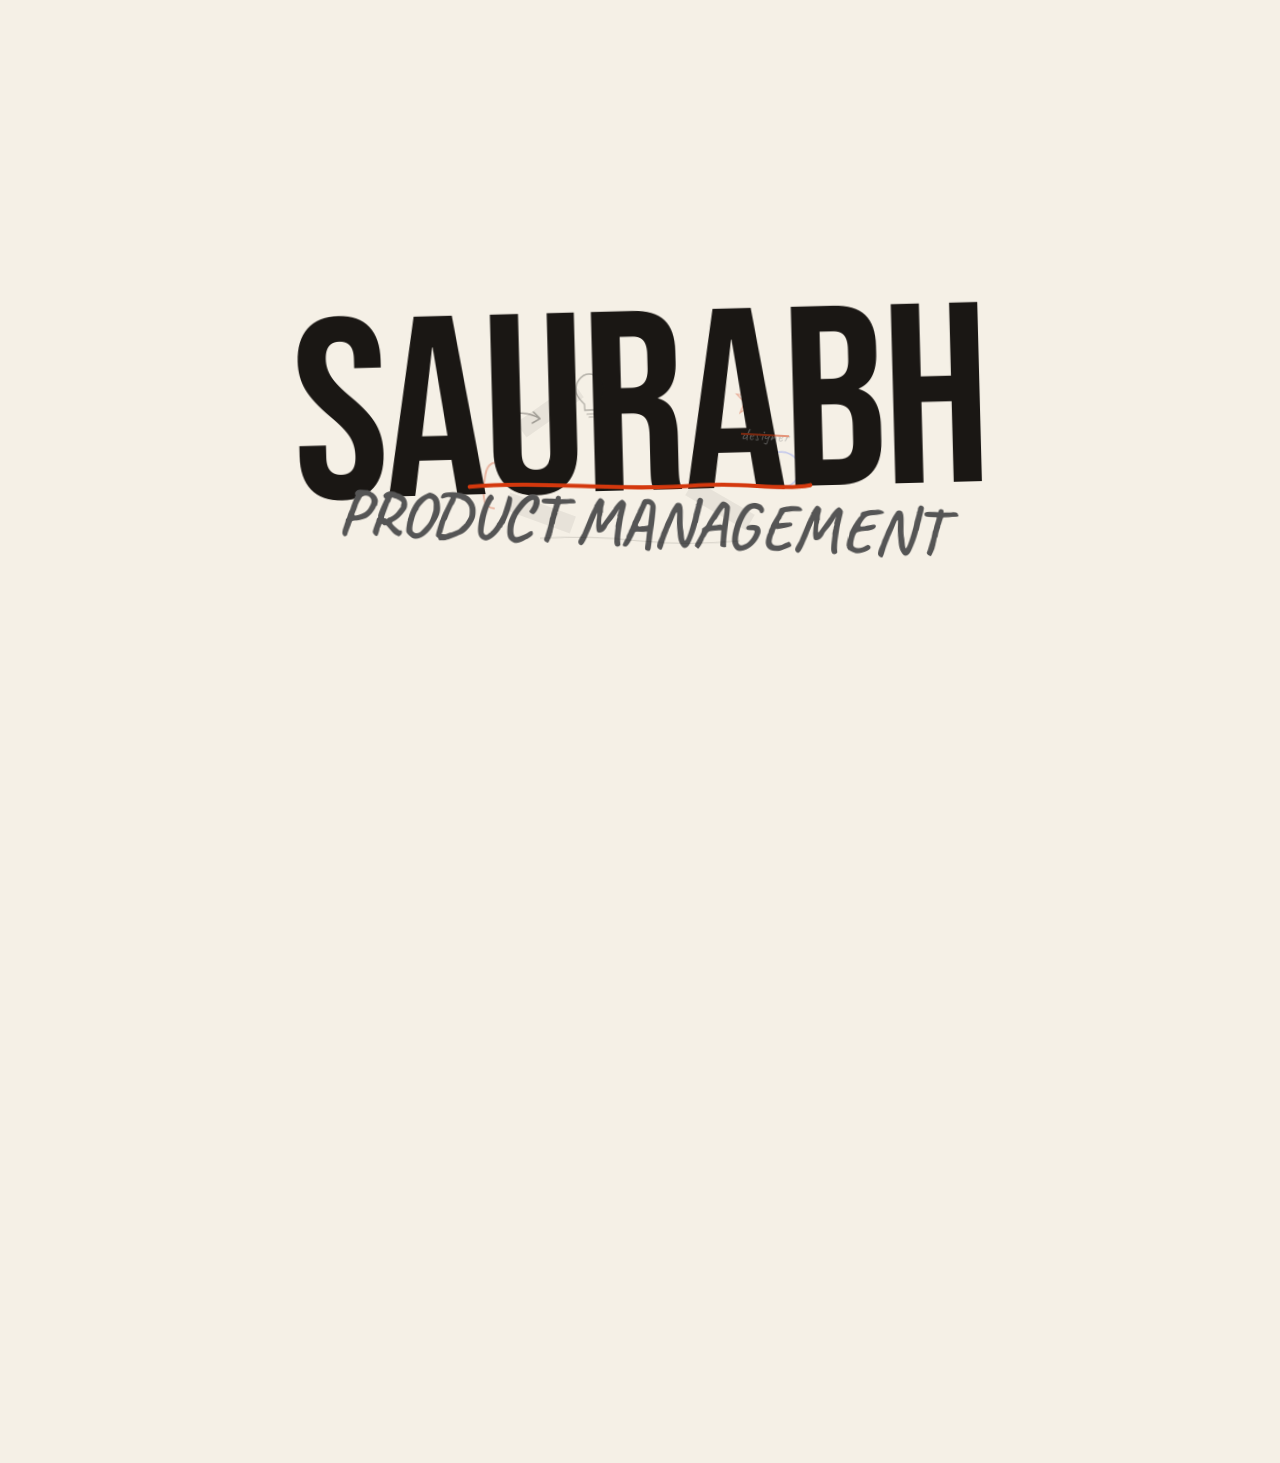
==== commit dc1914a7: "Update Me section copy — 20 core projects, fuller bullet details Co-Authored-By: Claude Opus 4.6 (1M" ====
--- a/index.html
+++ b/index.html
@@ -205,21 +205,21 @@
     <div class="notebook-entry">
       <div class="margin-line"></div>
       <p style="font-family:'DM Sans',sans-serif; font-size:1.05rem; line-height:1.8; margin-bottom:18px; max-width:600px;">
-        At YourDOST (India's largest online therapy platform, 5M+ users), I owned an entire product vertical — AI, retention, infrastructure, and ops. I led a 13-person squad, shipped 8 products, and moved every metric I touched. The domain is healthtech. The skills transfer anywhere.
+        At YourDOST (India's largest online therapy platform, 5M+ users), I owned an entire product vertical — AI, retention, engagement, key product flows, and operations automation. With a 13-person squad, I shipped 20 core projects and moved every metric I touched.
       </p>
 
       <ul class="hand-list">
-        <li>Built 8 products from zero — AI copilots, engagement systems, ops automation, geo-scale infrastructure</li>
-        <li>Led a 13-person squad: 7 engineers, 2 PMs, 2 QAs, 2 designers</li>
+        <li>Built 8 products from zero — AI copilots, engagement systems, ops automation, and geo-scale infrastructure for in-person therapy across 150 geographies</li>
+        <li>Led a 13-person squad: 7 engineers, 2 PMs, 2 QAs, 2 designers — took full ownership after senior PM exit</li>
         <li style="position:relative;">
           <span class="highlight-bracket">
-            Shipped AI workflows in production at 15K+ sessions/month — not prototypes, production
+            Shipped AI workflows in production at 15K+ sessions/month — not prototypes, real systems with consent layers, monitoring, and clinical validation
             <svg style="position:absolute; left:-30px; top:-4px; width:24px; height:calc(100% + 8px);" viewBox="0 0 20 50" fill="none" class="doodle-svg">
               <path class="draw-in" style="--dash-len:120" d="M16 2 C6 2 4 8 4 25 C4 42 6 48 16 48" stroke="var(--red)" stroke-width="2.5"/>
             </svg>
           </span>
         </li>
-        <li>Eliminated 1,420 ops hours/month through bot-first automation I designed and shipped</li>
+        <li>Eliminated 1,420 ops hours/month through bot-first automation I designed, validated, and shipped end to end</li>
       </ul>
     </div>
 
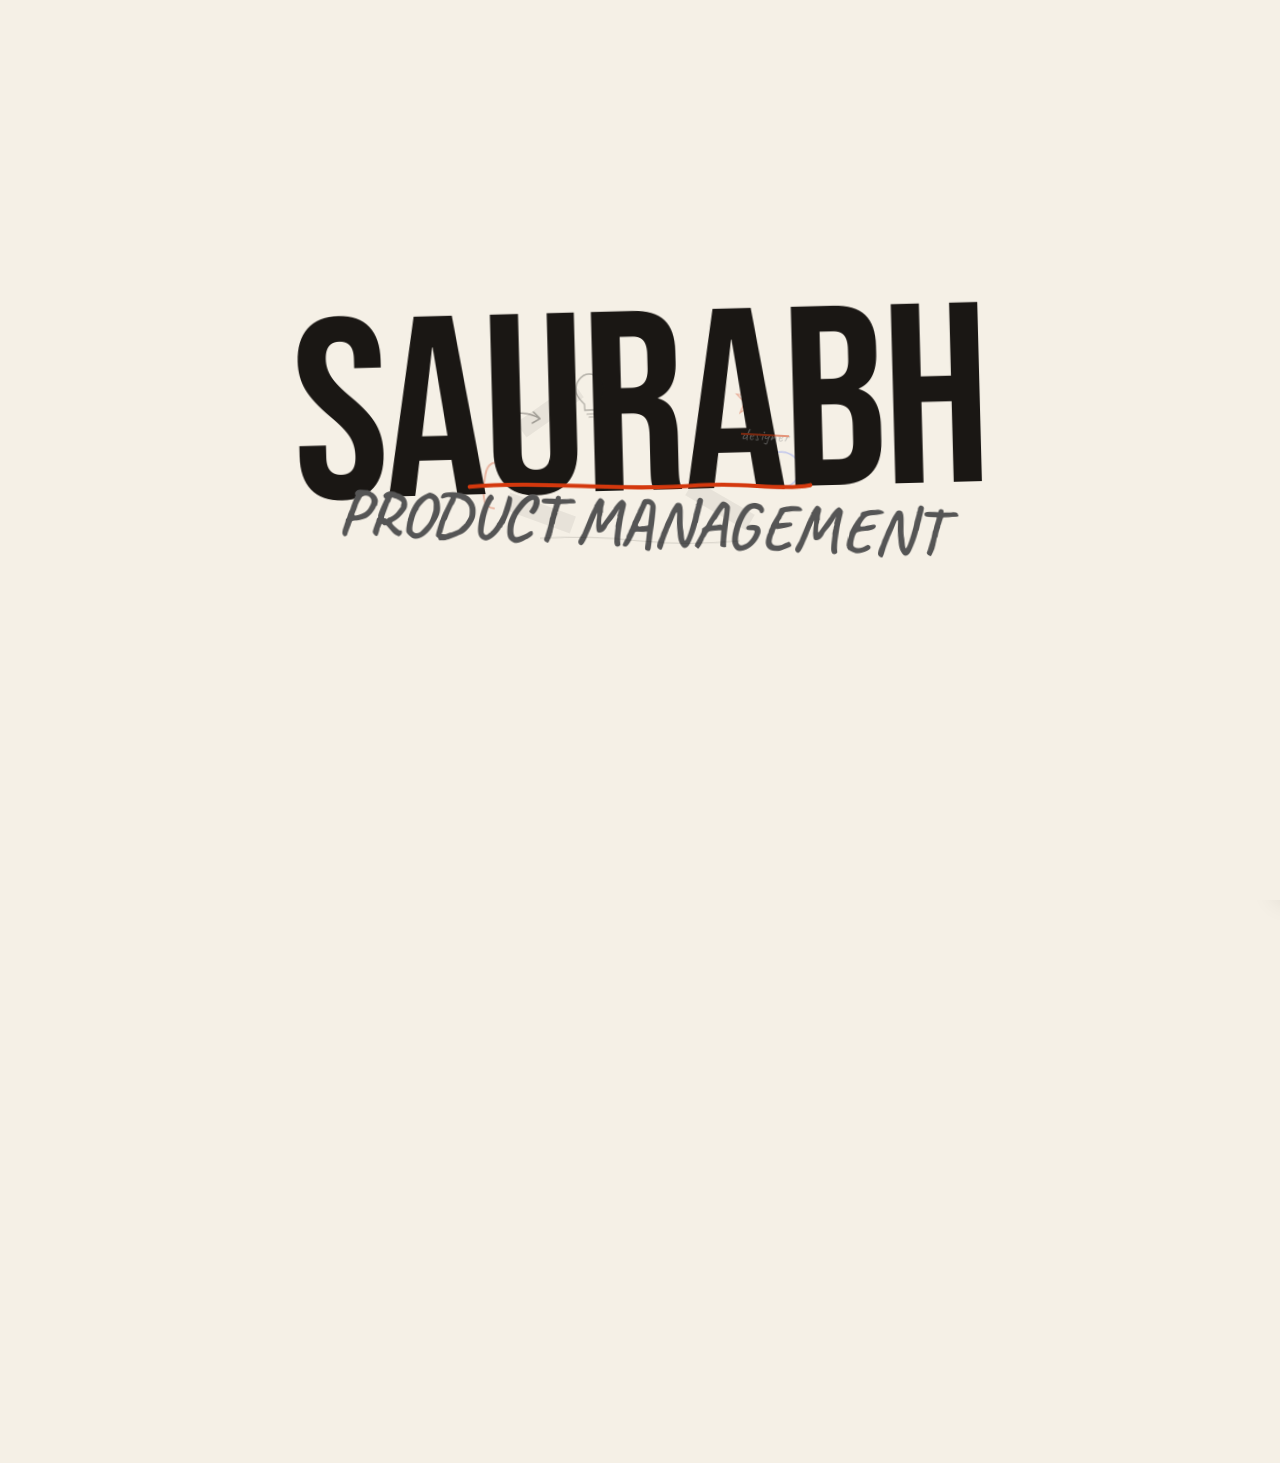
==== commit b40839b0: "Add case study drawer + downloadable resume - "read case study →" button on every work card - Full A" ====
--- a/index.html
+++ b/index.html
@@ -26,6 +26,7 @@
 <link rel="stylesheet" href="css/me.css">
 <link rel="stylesheet" href="css/work.css">
 <link rel="stylesheet" href="css/skills.css">
+<link rel="stylesheet" href="css/casestudy.css">
 <link rel="stylesheet" href="css/contact.css">
 <link rel="stylesheet" href="css/responsive.css">
 <script>
@@ -170,7 +171,7 @@
         <div class="avail-links">
           <a href="https://www.linkedin.com/in/saurabh-kumar-workhard/" target="_blank" rel="noopener" class="avail-btn">Connect on LinkedIn →</a>
           <span class="avail-sep">·</span>
-          <a href="https://drive.google.com/file/d/1t6R8nDpVQegF4LTmJ_87dgjATD-KXI-v/view?usp=sharing" target="_blank" rel="noopener" class="avail-btn">Download Resume →</a>
+          <a href="Saurabh_Kumar_Resume.docx" download class="avail-btn">Download Resume →</a>
           <span class="avail-sep">·</span>
           <a href="mailto:mr.saurabh.kumar408@gmail.com?subject=Let's%20talk%20%E2%80%94%20Product%20Manager%20role&body=Hi%20Saurabh%2C%20I%20came%20across%20your%20profile%20and%20would%20love%20to%20connect%20about%20a%20Product%20Manager%20opportunity.%20Would%20you%20be%20open%20to%20a%20conversation%3F" class="avail-btn">Mail me →</a>
         </div>
@@ -392,7 +393,7 @@
               <svg width="14" height="16" viewBox="0 0 14 16" fill="none" class="doodle-svg ct-icon"><path class="draw-in" style="--dash-len:60" d="M2 1 L2 15 L12 15 L12 5 L8 1 Z M8 1 L8 5 L12 5" stroke="var(--ink)" stroke-width="1.1"/></svg>
               resume
             </div>
-            <a href="https://drive.google.com/file/d/1t6R8nDpVQegF4LTmJ_87dgjATD-KXI-v/view?usp=sharing" target="_blank" rel="noopener" class="ct-value ct-link">read or download my resume</a>
+            <a href="Saurabh_Kumar_Resume.docx" download class="ct-value ct-link">download my resume (.docx)</a>
             <svg class="ct-line doodle-svg" viewBox="0 0 300 6" preserveAspectRatio="none"><path class="draw-in" style="--dash-len:320" d="M0 3 Q75 6 150 2 Q225 5 300 3" stroke="var(--ink)" stroke-width="0.8" opacity="0.15"/></svg>
           </div>
         </div>
@@ -404,6 +405,12 @@
   </section>
 
 </main>
+
+<!-- Case Study Drawer -->
+<div class="cs-drawer" id="cs-drawer">
+  <div class="cs-backdrop" id="cs-backdrop"></div>
+  <div class="cs-panel" id="cs-panel"></div>
+</div>
 
 <!-- Skill Popup -->
 <div class="skill-popup-overlay" id="skill-popup-overlay">
@@ -425,6 +432,7 @@
 <script src="js/animations.js"></script>
 <script src="js/cursor.js"></script>
 <script src="js/pages/me.js"></script>
+<script src="js/pages/casestudy.js"></script>
 <script src="js/pages/work.js"></script>
 <script src="js/pages/skills.js"></script>
 <script src="js/pages/contact.js"></script>
--- a/css/casestudy.css
+++ b/css/casestudy.css
@@ -0,0 +1,303 @@
+/* ═══════════════════════════════════════════
+   CASE STUDY DRAWER
+   Slides in from right over the page
+   ═══════════════════════════════════════════ */
+
+/* Read button on work cards */
+.work-read-btn {
+  display: inline-flex;
+  align-items: center;
+  gap: 4px;
+  font-family: 'Caveat', cursive;
+  font-size: 1.05rem;
+  font-weight: 600;
+  color: var(--blue);
+  background: none;
+  border: none;
+  cursor: none;
+  padding: 8px 0 0;
+  transition: color 0.2s;
+  position: relative;
+}
+.work-read-btn::after {
+  content: '';
+  position: absolute;
+  bottom: -2px; left: 0;
+  width: 0; height: 1.5px;
+  background: var(--red);
+  transition: width 0.3s;
+}
+.work-read-btn:hover { color: var(--red); }
+.work-read-btn:hover::after { width: 100%; }
+
+@media (max-width: 768px) {
+  .work-read-btn { cursor: pointer; }
+}
+
+/* ── Drawer overlay ── */
+.cs-drawer {
+  position: fixed;
+  inset: 0;
+  z-index: 6000;
+  pointer-events: none;
+}
+.cs-drawer.open { pointer-events: auto; }
+
+.cs-backdrop {
+  position: absolute;
+  inset: 0;
+  background: var(--overlay);
+  opacity: 0;
+  transition: opacity 0.35s;
+}
+.cs-drawer.open .cs-backdrop { opacity: 1; }
+
+/* ── Drawer panel ── */
+.cs-panel {
+  position: absolute;
+  top: 0; right: 0; bottom: 0;
+  width: 100%;
+  max-width: 780px;
+  background: var(--bg-card);
+  transform: translateX(100%);
+  transition: transform 0.4s cubic-bezier(0.4, 0, 0.2, 1);
+  overflow-y: auto;
+  overflow-x: hidden;
+  box-shadow: -4px 0 24px var(--sh-lg);
+  padding: 40px 48px 80px;
+}
+.cs-drawer.open .cs-panel { transform: translateX(0); }
+
+/* ── Back button ── */
+.cs-back {
+  font-family: 'Caveat', cursive;
+  font-size: 1.1rem;
+  color: var(--ink-muted);
+  background: none;
+  border: none;
+  cursor: none;
+  margin-bottom: 28px;
+  transition: color 0.2s;
+  display: inline-block;
+}
+.cs-back:hover { color: var(--red); }
+
+/* ── Header ── */
+.cs-label {
+  font-family: 'Caveat', cursive;
+  font-size: 1rem;
+  color: var(--ink-faint);
+  margin-bottom: 6px;
+  transform: rotate(-0.4deg);
+}
+
+.cs-title {
+  font-family: 'Bebas Neue', sans-serif;
+  font-size: 2.4rem;
+  letter-spacing: 0.5px;
+  line-height: 1.1;
+  color: var(--ink);
+  margin-bottom: 4px;
+}
+
+.cs-subtitle {
+  font-family: 'Caveat', cursive;
+  font-size: 1.15rem;
+  color: var(--ink-muted);
+  margin-bottom: 16px;
+}
+
+/* Metric pills */
+.cs-metrics {
+  display: flex;
+  flex-wrap: wrap;
+  gap: 8px;
+  margin-bottom: 24px;
+}
+.cs-metric-pill {
+  font-family: 'Bebas Neue', sans-serif;
+  font-size: 0.85rem;
+  letter-spacing: 0.5px;
+  color: #fff;
+  background: var(--red);
+  padding: 4px 14px;
+  border-radius: 3px;
+  white-space: nowrap;
+}
+
+/* Wobbly separator */
+.cs-sep {
+  width: 100%;
+  height: 8px;
+  margin: 8px 0 32px;
+}
+.cs-sep path {
+  stroke: var(--ink);
+  stroke-width: 0.8;
+  fill: none;
+  opacity: 0.15;
+  stroke-linecap: round;
+}
+
+/* ── Sections ── */
+.cs-section {
+  margin-bottom: 36px;
+  position: relative;
+}
+
+.cs-section-label {
+  font-family: 'Caveat', cursive;
+  font-size: 1.15rem;
+  color: var(--ink-faint);
+  margin-bottom: 10px;
+  display: block;
+  transform: rotate(-0.3deg);
+}
+
+.cs-body {
+  font-family: 'DM Sans', sans-serif;
+  font-size: 0.92rem;
+  line-height: 1.75;
+  color: var(--ink-secondary);
+  max-width: 620px;
+}
+
+.cs-body-muted {
+  color: var(--ink-muted);
+}
+
+.cs-body-italic {
+  font-style: italic;
+  color: var(--ink-muted);
+  margin-top: 16px;
+}
+
+/* Margin bracket */
+.cs-margin-bracket {
+  position: absolute;
+  left: -28px;
+  top: 30px;
+  width: 18px;
+  opacity: 0.3;
+}
+.cs-margin-bracket path {
+  stroke: var(--red);
+  stroke-width: 2;
+  fill: none;
+  stroke-linecap: round;
+}
+
+/* Margin icon */
+.cs-margin-icon {
+  position: absolute;
+  right: 0;
+  top: 0;
+  opacity: 0.25;
+}
+
+/* ── Sub-cards (what we built) ── */
+.cs-subcards {
+  display: flex;
+  flex-direction: column;
+  gap: 20px;
+}
+
+.cs-subcard {
+  background: var(--bg);
+  padding: 22px 24px 18px;
+  position: relative;
+  box-shadow: 2px 2px 8px var(--sh-xs);
+  max-width: 580px;
+  transition: background 0.4s;
+}
+
+.cs-subcard-title {
+  font-family: 'Bebas Neue', sans-serif;
+  font-size: 1.3rem;
+  letter-spacing: 0.5px;
+  color: var(--ink);
+  margin-bottom: 8px;
+}
+
+.cs-subcard-body {
+  font-family: 'DM Sans', sans-serif;
+  font-size: 0.88rem;
+  line-height: 1.7;
+  color: var(--ink-secondary);
+  margin-bottom: 10px;
+}
+
+.cs-subcard-metric {
+  font-family: 'Caveat', cursive;
+  font-size: 0.95rem;
+  color: var(--red);
+  font-weight: 600;
+}
+
+/* ── Bullet list (my role) ── */
+.cs-bullets {
+  list-style: none;
+  padding: 0;
+  font-family: 'Caveat', cursive;
+  font-size: 1.15rem;
+  line-height: 1.55;
+  color: var(--ink-detail);
+}
+.cs-bullets li {
+  padding: 4px 0 4px 22px;
+  position: relative;
+}
+.cs-bullets li::before {
+  content: '\2192';
+  position: absolute;
+  left: 0;
+  color: var(--red);
+  font-weight: 600;
+}
+
+/* ── Outcome grid ── */
+.cs-outcome-grid {
+  display: grid;
+  grid-template-columns: 1fr 1fr;
+  gap: 20px 40px;
+  margin-bottom: 20px;
+  max-width: 480px;
+}
+
+.cs-outcome-num {
+  font-family: 'Bebas Neue', sans-serif;
+  font-size: 2.4rem;
+  color: var(--red);
+  line-height: 1;
+}
+
+.cs-outcome-label {
+  font-family: 'Caveat', cursive;
+  font-size: 1rem;
+  color: var(--ink-secondary);
+}
+
+/* ── Placeholder (coming soon) ── */
+.cs-placeholder {
+  font-family: 'Caveat', cursive;
+  font-size: 1.6rem;
+  color: var(--ink-ghost);
+  margin-top: 40px;
+  transform: rotate(-0.8deg);
+}
+
+/* ── Mobile ── */
+@media (max-width: 768px) {
+  .cs-panel {
+    max-width: 100%;
+    padding: 24px 20px 80px;
+  }
+  .cs-back { cursor: pointer; }
+  .cs-title { font-size: 1.8rem; }
+  .cs-margin-bracket { display: none; }
+  .cs-margin-icon { display: none; }
+  .cs-subcard { padding: 18px 16px 14px; }
+  .cs-subcard-title { font-size: 1.15rem; }
+  .cs-outcome-grid { gap: 14px 24px; }
+  .cs-outcome-num { font-size: 2rem; }
+}
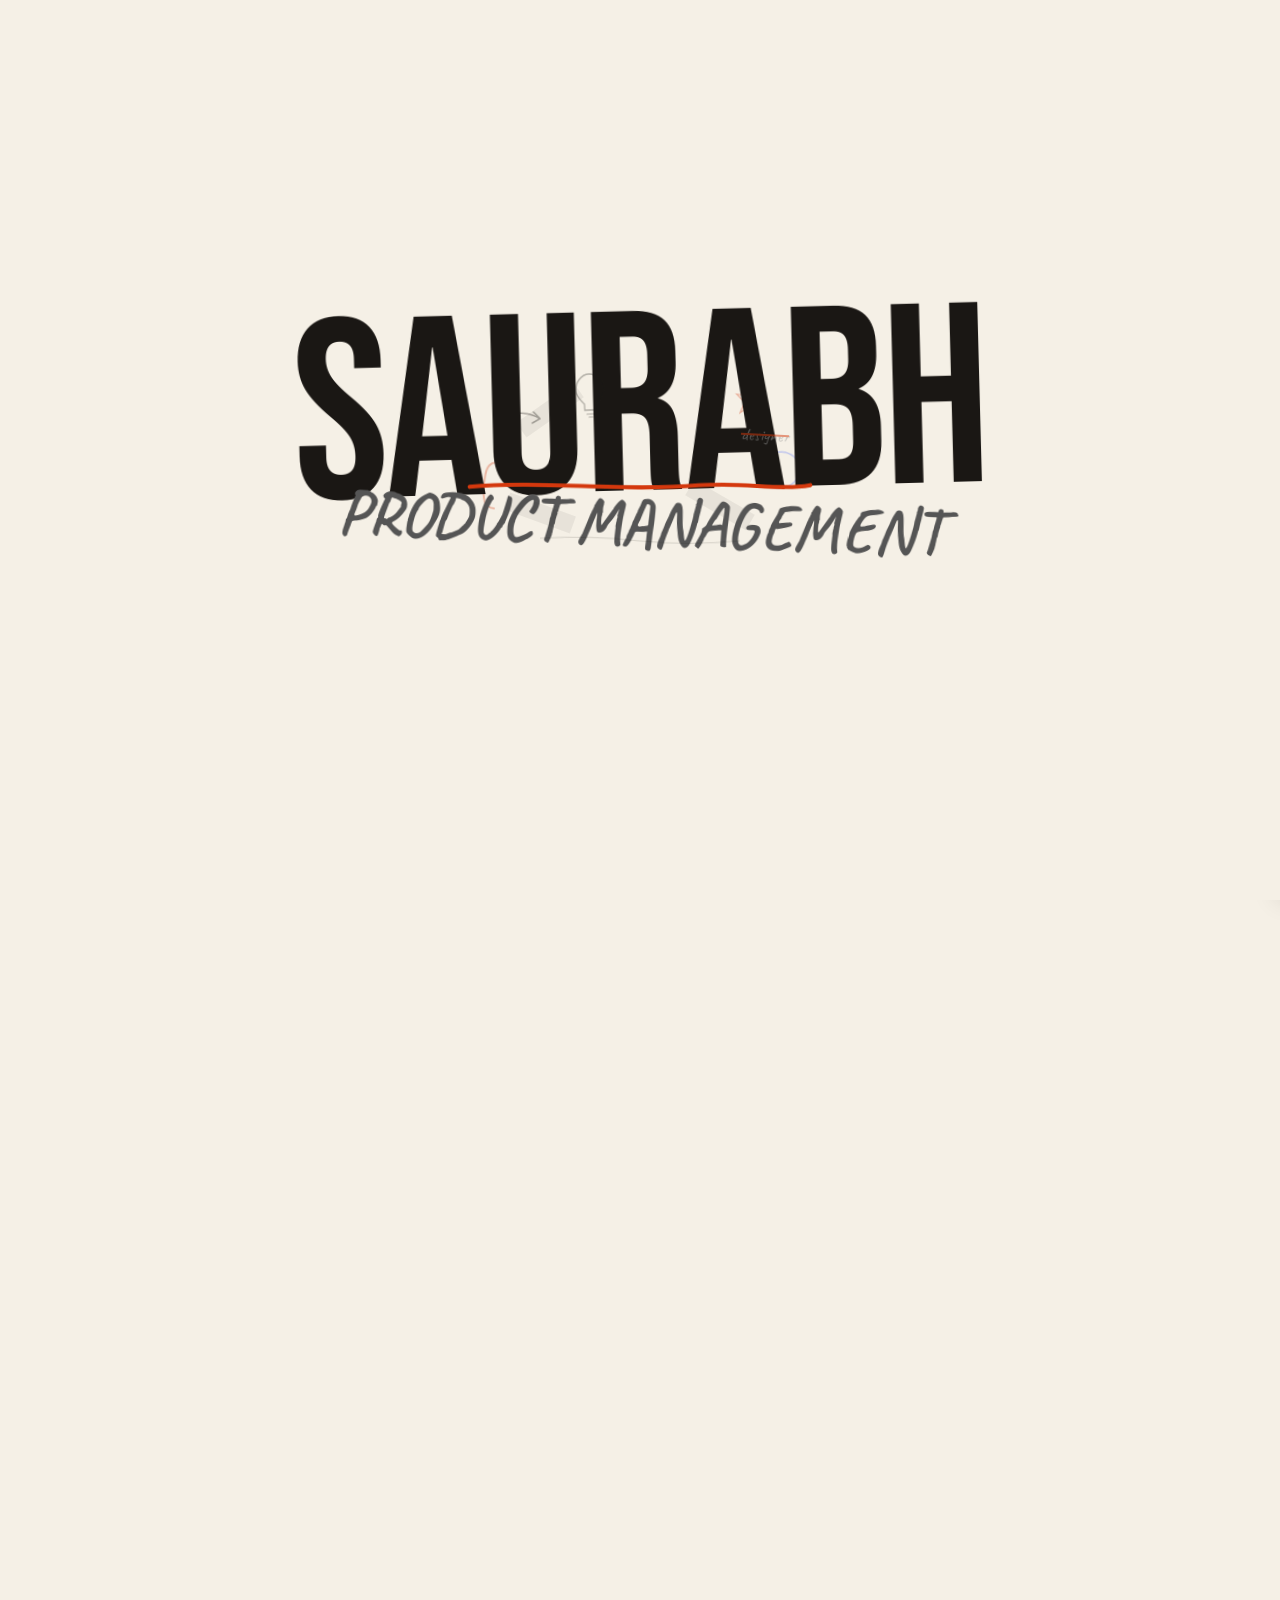
==== commit 231534d2: "Apply Krishnapriya feedback — mobile-readable Caveat + before/action/impact bullets Bumped handwriti" ====
--- a/index.html
+++ b/index.html
@@ -165,13 +165,13 @@
       </div>
       <div class="hero-subtitle">I shipped AI therapy tools to 15K sessions/month and saved 1,420 ops hours.</div>
 
-      <div class="sticky available-sticky" style="--rot:-3deg; transform:rotate(-3deg);">
+      <div class="sticky available-sticky" style="--rot:-1.5deg; transform:rotate(-1.5deg);">
         <div class="avail-line1">available for next role</div>
         <div class="avail-title">Product Manager</div>
         <div class="avail-links">
           <a href="https://www.linkedin.com/in/saurabh-kumar-workhard/" target="_blank" rel="noopener" class="avail-btn">Connect on LinkedIn →</a>
           <span class="avail-sep">·</span>
-          <a href="Saurabh_Kumar_Resume.docx" download class="avail-btn">Download Resume →</a>
+          <a href="#" class="avail-btn" onclick="openResumeViewer(); return false;">View Resume →</a>
           <span class="avail-sep">·</span>
           <a href="mailto:mr.saurabh.kumar408@gmail.com?subject=Let's%20talk%20%E2%80%94%20Product%20Manager%20role&body=Hi%20Saurabh%2C%20I%20came%20across%20your%20profile%20and%20would%20love%20to%20connect%20about%20a%20Product%20Manager%20opportunity.%20Would%20you%20be%20open%20to%20a%20conversation%3F" class="avail-btn">Mail me →</a>
         </div>
@@ -210,17 +210,17 @@
       </p>
 
       <ul class="hand-list">
-        <li>Built 8 products from zero — AI copilots, engagement systems, ops automation, and geo-scale infrastructure for in-person therapy across 150 geographies</li>
-        <li>Led a 13-person squad: 7 engineers, 2 PMs, 2 QAs, 2 designers — took full ownership after senior PM exit</li>
         <li style="position:relative;">
           <span class="highlight-bracket">
-            Shipped AI workflows in production at 15K+ sessions/month — not prototypes, real systems with consent layers, monitoring, and clinical validation
+            Inherited zero AI in production. Designed, validated, and shipped two systems — a session summariser and a real-time therapist copilot — with consent layer, anonymisation, and clinical validation. Now serves 12K users / 15K sessions per month and lifted 3-session adherence by 32%.
             <svg style="position:absolute; left:-30px; top:-4px; width:24px; height:calc(100% + 8px);" viewBox="0 0 20 50" fill="none" class="doodle-svg">
               <path class="draw-in" style="--dash-len:120" d="M16 2 C6 2 4 8 4 25 C4 42 6 48 16 48" stroke="var(--red)" stroke-width="2.5"/>
             </svg>
           </span>
         </li>
-        <li>Eliminated 1,420 ops hours/month through bot-first automation I designed, validated, and shipped end to end</li>
+        <li>Senior PM exited mid-roadmap. Took full ownership of a 13-person squad — 7 engineers, 2 PMs, 2 QAs, 2 designers — and rebuilt sprint delivery in 3 cycles, dropping spillover from 65% to 20%.</li>
+        <li>Found 1,420 hours/month going to manual servicing and support — every additional 1K users meant ~80 more ops hours. Designed a bot-first support layer with human escalation only at L2 plus real-time no-show detection. All 1,420 hours/month eliminated, no-show baselines (0.75% expert / 20% user) held.</li>
+        <li>No in-person therapy infrastructure existed for blue-collar India. Built a geo-fenced Expert App from zero — OTP session start, consent flows, structured psychoeducation. Now runs 1,200 in-person sessions/month across 150 geographies including mining and remote sites.</li>
       </ul>
     </div>
 
@@ -272,9 +272,6 @@
       </div>
     </div>
 
-    <svg width="32" height="32" viewBox="0 0 32 32" fill="none" class="doodle-svg" style="position:absolute; bottom:40px; right:40px; opacity:0.3;">
-      <path class="draw-in" style="--dash-len:120" d="M16 2 L19 12 L30 12 L21 19 L24 30 L16 23 L8 30 L11 19 L2 12 L13 12Z" stroke="var(--red)" stroke-width="1.2"/>
-    </svg>
   </section>
 
   <!-- PAGE 2 — WORK -->
@@ -282,9 +279,6 @@
     <h2 class="work-page-title">CASE STUDIES</h2>
     <div class="work-subtitle">things I've built, broken, and shipped ↓</div>
     <div id="work-list"></div>
-    <div class="sticky sticky-green" style="--rot:1.5deg; transform:rotate(1.5deg); margin-top:24px;">
-      all metrics verified, not vanity numbers ✓
-    </div>
   </section>
 
   <!-- PAGE 3 — SKILLS -->
@@ -334,14 +328,6 @@
       </div>
     </div>
 
-    <div class="pencil-divider" style="margin-top:40px;">
-      <svg viewBox="0 0 600 8" preserveAspectRatio="none" fill="none">
-        <path d="M0 4 Q150 7 300 2 Q450 7 600 4" stroke="var(--ink)" stroke-width="0.8" opacity="0.2"/>
-      </svg>
-    </div>
-    <div class="sticky sticky-orange" style="--rot:-2deg; transform:rotate(-2deg); margin-top:12px;">
-      always learning — currently deep in LLM fine-tuning &amp; prompt design
-    </div>
   </section>
 
   <!-- PAGE 4 — LET'S TALK -->
@@ -354,10 +340,6 @@
             <path class="draw-in" style="--dash-len:300" d="M4 10 C50 3 100 14 150 7 C200 0 240 12 256 6" stroke="var(--red)" stroke-width="2.5"/>
           </svg>
           <p class="contact-blurb">I'm currently open to Product Manager roles. If you've read this far, you probably have a reason — let's talk.</p>
-          <svg width="80" height="50" viewBox="0 0 80 50" fill="none" class="doodle-svg" style="margin-top:40px; opacity:0.25;">
-            <path class="draw-in" style="--dash-len:120" d="M10 8 C20 40 60 40 70 10" stroke="var(--ink)" stroke-width="1.3"/>
-            <path class="draw-in" style="--dash-len:30" d="M64 6 L72 10 L66 16" stroke="var(--ink)" stroke-width="1.3"/>
-          </svg>
         </div>
         <div class="contact-right">
           <div class="ct-entry">
@@ -393,7 +375,7 @@
               <svg width="14" height="16" viewBox="0 0 14 16" fill="none" class="doodle-svg ct-icon"><path class="draw-in" style="--dash-len:60" d="M2 1 L2 15 L12 15 L12 5 L8 1 Z M8 1 L8 5 L12 5" stroke="var(--ink)" stroke-width="1.1"/></svg>
               resume
             </div>
-            <a href="Saurabh_Kumar_Resume.docx" download class="ct-value ct-link">download my resume (.docx)</a>
+            <a href="#" class="ct-value ct-link" onclick="openResumeViewer(); return false;">view or download my resume</a>
             <svg class="ct-line doodle-svg" viewBox="0 0 300 6" preserveAspectRatio="none"><path class="draw-in" style="--dash-len:320" d="M0 3 Q75 6 150 2 Q225 5 300 3" stroke="var(--ink)" stroke-width="0.8" opacity="0.15"/></svg>
           </div>
         </div>
@@ -405,6 +387,109 @@
   </section>
 
 </main>
+
+<!-- Resume Viewer -->
+<div class="resume-viewer" id="resume-viewer">
+  <div class="resume-viewer-backdrop" id="resume-viewer-backdrop"></div>
+  <div class="resume-viewer-panel">
+    <div class="resume-viewer-toolbar">
+      <button class="resume-viewer-close" id="resume-viewer-close">← back</button>
+      <a href="Saurabh_Kumar_Resume.docx" download class="resume-download-btn">↓ Download .docx</a>
+    </div>
+    <div class="resume-body" id="resume-body">
+
+      <div class="rv-header">
+        <div class="rv-name">Saurabh Kumar</div>
+        <div class="rv-tagline">Product Manager &nbsp;|&nbsp; Retention · AI Products · Platform Infrastructure · Ops Automation</div>
+        <div class="rv-contact">+91-9369095275 &nbsp;|&nbsp; <a href="mailto:mr.saurabh.kumar408@gmail.com">mr.saurabh.kumar408@gmail.com</a> &nbsp;|&nbsp; <a href="https://www.linkedin.com/in/saurabh-kumar-workhard/" target="_blank">LinkedIn</a></div>
+      </div>
+
+      <div class="rv-section-title">SUMMARY</div>
+      <div class="rv-rule"></div>
+      <p class="rv-para">Product Manager with 3+ years building 0→1 systems across retention, AI, platform infrastructure, and operational automation. Stepped into full product vertical ownership after senior PM exit — led cross-functional teams of 13, shipped 20+ core initiatives, and consistently moved metrics across engagement, efficiency, and scale. Experience spans AI product ownership, ops automation, in-person therapy infrastructure, and enterprise platform thinking. Domain is healthtech; the skills transfer anywhere.</p>
+
+      <div class="rv-section-title">EXPERIENCE</div>
+      <div class="rv-rule"></div>
+
+      <div class="rv-role-row"><span class="rv-role">Product Manager — Associate Product Manager</span><span class="rv-date">Nov 2022 — Present</span></div>
+      <div class="rv-company">YourDOST · India's largest online therapy platform · 5M+ users · 100+ enterprise clients</div>
+
+      <div class="rv-sub">AI Initiatives &amp; Therapy Intelligence</div>
+      <ul class="rv-bullets">
+        <li>Designed and shipped two AI workflow systems serving 12,000 users and 15,000 therapy sessions/month</li>
+        <li>User-side: AI session summarisation → structured homework → product nudges → 32% improvement in 3+ session therapy adherence</li>
+        <li>Therapist-side: Shipped Arva AI, a simulated-user training copilot for new therapist onboarding; real-time session copilot with user history, nudges, and live cues — saving 810 admin hours/month</li>
+        <li>Privacy-first: consent-layer controls per session and per data point; full anonymisation before any GenAI processing on clinical data</li>
+        <li>Owned end-to-end: prompt design, clinical team validation, cost/usage/failure monitoring frameworks for first-ever AI rollout</li>
+        <li>Improved therapy NPS and satisfaction from 7.5 → 9.2</li>
+      </ul>
+
+      <div class="rv-sub">Critical Product Flows</div>
+      <ul class="rv-bullets">
+        <li>In-Person Counselling Infrastructure: Scaled offline therapy from 30 → 150 geographies and 1,200 sessions/month with zero prior system; built geo-fenced Expert App with OTP session initiation, consent and psychoeducation flows — deployed across white collar, blue collar, mining, and remote locations across India</li>
+        <li>Org Tiering &amp; Slot Personalisation: Designed dynamic tiering system factoring org priority, user criticality, and platform behaviour — increased premium slot visibility by 42% while limiting overall utilisation impact to 5%</li>
+        <li>Servicing &amp; Support Automation: Eliminated 1,420 hours/month of manual work (720 servicing + 700 support) via bot-first support layer and automated no-show detection; maintained expert no-show rate at 0.75% and user no-show at 20% post-automation</li>
+      </ul>
+
+      <div class="rv-sub">User Retention &amp; Everyday Engagement</div>
+      <ul class="rv-bullets">
+        <li>Identified over-reliance on therapy (65% of platform activity) as a retention risk; built a parallel engagement layer across 9,000 users over 2 years — shifting non-therapy engagement from 35% → 45%</li>
+        <li>Neuroscience-based mind games across 5 cognitive skills: 6,500 users in 3 months, 2,000–2,500 weekly sessions, D7/D14 retention of 19% and 7%</li>
+        <li>Launched Stepathon, Sleepathon, and 21-day challenges across 50 organisations — 2,000 active participants</li>
+        <li>Offline-to-online activation reaching 15,000 users; issue-based journeys across yoga, smoking cessation, digital detox, and maternity</li>
+        <li>Implemented PostHog as product analytics system — instrumented retention and engagement funnels for the first time</li>
+      </ul>
+
+      <div class="rv-sub">Sprint &amp; Release Infrastructure</div>
+      <ul class="rv-bullets">
+        <li>Assumed full product and delivery ownership after senior PM's departure; directly managed 2 junior PMs, 2 QAs, 2 designers alongside 7-member engineering team</li>
+        <li>Inherited 65% sprint spillover and no release review process; restructured delivery with test-case-based QA, daily standups, and stakeholder UATs</li>
+        <li>Introduced engineering bandwidth model: 60% core features (1 major release per 2 sprints), 30% client customisations, 10% bugs and mentorship</li>
+        <li>Reduced sprint spillover from 65% → 20–30% within 3 sprints; established weekly predictable release cadence</li>
+        <li>Centralised bug escalation under PM ownership — resolution SLA cut from 72 hours → 12 hours</li>
+      </ul>
+
+      <div class="rv-sub">PM-Led Prototyping &amp; Demo Culture</div>
+      <ul class="rv-bullets">
+        <li>Shifted delivery from PRD-only handoffs to demo-ready builds using Claude Code, Lovable, and Google AI Studio — enabling PM-led pilots before engineering investment</li>
+        <li>Decomposed roadmap into structured epics and user stories — increased cross-functional collaboration by 40%</li>
+        <li>Shipped early-stage pilots for journaling, habit building, and impact journeys with real users before full engineering commitment</li>
+      </ul>
+
+      <div class="rv-role-row"><span class="rv-role">Founder's Office Associate</span><span class="rv-date">Nov 2022 — Jun 2023</span></div>
+      <div class="rv-company">YourDOST</div>
+      <ul class="rv-bullets">
+        <li>Drove cross-functional initiatives across growth, operations, and early product experiments; transitioned into APM role through demonstrated product ownership</li>
+      </ul>
+
+      <div class="rv-role-row"><span class="rv-role">Management Trainee — Product &amp; Community</span><span class="rv-date">Oct 2021 — Nov 2022</span></div>
+      <div class="rv-company">Seekho · edtech startup</div>
+      <ul class="rv-bullets">
+        <li>Led migration of 13,000+ users from WhatsApp to app-based platform; conducted 300+ user interviews and analysed 25+ competing platforms</li>
+        <li>Rebuilt onboarding using AARRR framework — increased activation from 30% → 55%, 100% app engagement improvement, 20% DAU growth, 50% MAU retention</li>
+        <li>Helped 500+ users secure jobs or promotions through improved content discovery and structured learning journeys</li>
+      </ul>
+
+      <div class="rv-section-title">SKILLS</div>
+      <div class="rv-rule"></div>
+      <p class="rv-para"><strong>Product:</strong> 0→1 Development, Retention &amp; Growth, AI Product Ownership, User Research, Funnel Analytics, A/B Testing, Cross-functional Leadership, Platform Thinking, Ops Automation</p>
+      <p class="rv-para"><strong>AI &amp; Tooling:</strong> Prompt Design, Claude Code, Lovable, Google AI Studio, Rapid Prototyping, LLM Workflow Automation</p>
+      <p class="rv-para"><strong>Analytics:</strong> SQL, Amplitude, Mixpanel, PostHog</p>
+      <p class="rv-para"><strong>Delivery &amp; Design:</strong> Sprint Management, Agile, Epics &amp; User Stories, Stakeholder Management, Figma</p>
+
+      <div class="rv-section-title">EDUCATION</div>
+      <div class="rv-rule"></div>
+      <div class="rv-role-row"><span class="rv-role">B.Sc. Mathematics Honours (Minor: Computer Science)</span><span class="rv-date">CGPA: 8.8</span></div>
+      <div class="rv-company">University of Delhi &nbsp;|&nbsp; Jul 2019 — May 2022</div>
+
+      <div class="rv-section-title">CERTIFICATION</div>
+      <div class="rv-rule"></div>
+      <div class="rv-role-row"><span class="rv-role">Fellowship in Product Management</span><span class="rv-date">Jan 2024</span></div>
+      <div class="rv-company">NextLeap · Intensive PM programme covering strategy, execution, user research, and case studies</div>
+
+    </div>
+  </div>
+</div>
 
 <!-- Case Study Drawer -->
 <div class="cs-drawer" id="cs-drawer">
--- a/css/base.css
+++ b/css/base.css
@@ -125,11 +125,14 @@
   flex-direction: row;
   align-items: center;
   gap: 4px;
-  background: var(--bg-nav);
+  background: color-mix(in srgb, var(--bg-nav) 75%, transparent);
+  -webkit-backdrop-filter: blur(12px) saturate(1.2);
+  backdrop-filter: blur(12px) saturate(1.2);
   padding: 6px 8px;
   border-radius: 14px;
-  box-shadow: 0 4px 20px var(--sh-md), 0 1px 4px var(--sh-xs);
-  transition: background 0.4s, box-shadow 0.4s;
+  border: 1px solid color-mix(in srgb, var(--ink) 6%, transparent);
+  box-shadow: 0 4px 24px var(--sh-md), 0 1px 4px var(--sh-xs);
+  transition: background 0.4s, box-shadow 0.4s, border-color 0.4s;
 }
 
 .tab-btn {
--- a/css/components.css
+++ b/css/components.css
@@ -180,12 +180,13 @@
   background: var(--sticky-yellow);
   padding: 14px 18px;
   font-family: 'Caveat', cursive;
-  font-size: 1.1rem;
+  font-size: 1.15rem;
+  font-weight: 600;
   color: var(--ink);
   box-shadow: 2px 3px 8px var(--sh-md);
   display: inline-block;
   position: relative;
-  line-height: 1.4;
+  line-height: 1.45;
   transition: background 0.4s, box-shadow 0.4s;
 }
 .sticky::before {
@@ -292,3 +293,126 @@
     cursor: pointer;
   }
 }
+
+/* ═══════════════════════════════════════════
+   RESUME VIEWER — full-screen overlay with iframe
+   ═══════════════════════════════════════════ */
+.resume-viewer {
+  position: fixed;
+  inset: 0;
+  z-index: 7000;
+  pointer-events: none;
+}
+.resume-viewer.open { pointer-events: auto; }
+
+.resume-viewer-backdrop {
+  position: absolute;
+  inset: 0;
+  background: var(--overlay);
+  opacity: 0;
+  transition: opacity 0.3s;
+}
+.resume-viewer.open .resume-viewer-backdrop { opacity: 1; }
+
+.resume-viewer-panel {
+  position: absolute;
+  top: 3vh; left: 50%;
+  transform: translateX(-50%) scale(0.95);
+  width: 92vw;
+  max-width: 860px;
+  height: 92vh;
+  background: var(--bg);
+  border-radius: 12px;
+  box-shadow: 0 8px 40px var(--sh-lg);
+  display: flex;
+  flex-direction: column;
+  overflow: hidden;
+  opacity: 0;
+  transition: opacity 0.3s, transform 0.3s;
+}
+.resume-viewer.open .resume-viewer-panel {
+  opacity: 1;
+  transform: translateX(-50%) scale(1);
+}
+
+.resume-viewer-toolbar {
+  display: flex;
+  align-items: center;
+  justify-content: space-between;
+  padding: 12px 20px;
+  border-bottom: 1px solid color-mix(in srgb, var(--ink) 8%, transparent);
+  flex-shrink: 0;
+}
+
+.resume-viewer-close {
+  font-family: 'Caveat', cursive;
+  font-size: 1.1rem;
+  color: var(--ink-muted);
+  background: none;
+  border: none;
+  cursor: none;
+  transition: color 0.2s;
+}
+.resume-viewer-close:hover { color: var(--red); }
+
+.resume-download-btn {
+  font-family: 'DM Sans', sans-serif;
+  font-size: 0.8rem;
+  font-weight: 600;
+  color: #fff;
+  background: var(--red);
+  padding: 7px 16px;
+  border-radius: 6px;
+  text-decoration: none;
+  cursor: none;
+  transition: filter 0.2s;
+}
+.resume-download-btn:hover { filter: brightness(1.1); }
+
+.resume-body {
+  flex: 1;
+  overflow-y: auto;
+  padding: 40px 48px 60px;
+  font-family: Arial, sans-serif;
+  font-size: 9.5pt;
+  line-height: 1.55;
+  color: #1A1A1A;
+  background: #fff;
+}
+
+.rv-header { text-align: center; margin-bottom: 16px; }
+.rv-name { font-size: 18pt; font-weight: 700; margin-bottom: 4px; }
+.rv-tagline { font-size: 9.5pt; color: #444; margin-bottom: 4px; }
+.rv-contact { font-size: 9.5pt; color: #444; }
+.rv-contact a { color: #C0392B; }
+
+.rv-section-title { font-size: 11pt; font-weight: 700; margin-top: 18px; margin-bottom: 0; }
+.rv-rule { border-bottom: 1.5px solid #C0392B; margin-bottom: 8px; }
+
+.rv-role-row { display: flex; justify-content: space-between; align-items: baseline; margin-top: 12px; }
+.rv-role { font-size: 10pt; font-weight: 700; }
+.rv-date { font-size: 9.5pt; color: #555; flex-shrink: 0; }
+.rv-company { font-size: 9.5pt; font-style: italic; color: #444; margin-bottom: 6px; }
+
+.rv-sub { font-size: 9.5pt; font-weight: 700; margin-top: 10px; margin-bottom: 4px; }
+
+.rv-bullets { margin: 0 0 6px 20px; padding: 0; }
+.rv-bullets li { margin-bottom: 3px; font-size: 9.5pt; }
+
+.rv-para { margin: 4px 0 6px; font-size: 9.5pt; }
+.rv-para strong { font-weight: 700; }
+
+@media (max-width: 768px) {
+  .resume-viewer-panel {
+    width: 100vw;
+    height: 100vh;
+    top: 0;
+    border-radius: 0;
+    max-width: none;
+  }
+  .resume-body { padding: 24px 18px 40px; }
+  .resume-viewer-close { cursor: pointer; }
+  .resume-download-btn { cursor: pointer; font-size: 0.76rem; padding: 6px 12px; }
+  .rv-role-row { flex-direction: column; gap: 0; }
+  .rv-name { font-size: 15pt; }
+}
--- a/css/me.css
+++ b/css/me.css
@@ -137,6 +137,8 @@
 .hand-list {
   font-family: 'Caveat', cursive;
   font-size: 1.3rem;
+  line-height: 1.5;
+  color: var(--ink);
   list-style: none;
   padding: 0;
 }
--- a/css/work.css
+++ b/css/work.css
@@ -141,7 +141,7 @@
   font-family: 'Caveat', cursive;
   font-size: 1.12rem;
   line-height: 1.5;
-  color: var(--ink-detail);
+  color: var(--ink);
   padding-top: 12px;
   border-top: 1px dashed color-mix(in srgb, var(--ink) 8%, transparent);
 }
@@ -168,8 +168,8 @@
   .work-metric { font-size: 1.15rem; margin-left: 0; margin-top: 2px; }
   .work-card.featured .work-metric { font-size: 1.2rem; }
   .work-oneliner { font-size: 0.84rem; }
-  .work-bullets { font-size: 1.02rem; }
-  .work-bullets li { padding-left: 18px; }
+  .work-bullets { font-size: 1.3rem; line-height: 1.5; }
+  .work-bullets li { padding-left: 22px; }
 }
 
 @media (max-width: 400px) {
--- a/css/responsive.css
+++ b/css/responsive.css
@@ -15,7 +15,7 @@
     width: auto;
     max-width: calc(100vw - 24px);
   }
-  .tab-btn { padding: 8px 16px; font-size: 1rem; }
+  .tab-btn { padding: 8px 16px; font-size: 1.25rem; }
   .tab-btn .tab-num { display: none; }
 
   .content-area { padding: 20px 18px 90px; max-width: 100%; overflow-x: hidden; }
@@ -41,17 +41,21 @@
     margin-bottom: 24px;
   }
   .stat-number { font-size: 2.2rem; }
-  .stat-label { font-size: 1rem; }
+  .stat-label { font-size: 1.15rem; }
 
   .notebook-entry { padding-left: 14px; }
-  .hand-list { font-size: 1.15rem; }
-  .hand-list li { padding-left: 20px; }
+  .hand-list { font-size: 1.4rem; line-height: 1.55; }
+  .hand-list li { padding-left: 22px; }
   .pencil-divider { margin: 20px 0; }
+
+  /* Sticky notes — bigger and bolder on mobile */
+  .sticky { font-size: 1.25rem; font-weight: 600; }
 
   /* Career path */
   .career-entry { gap: 12px; }
   .career-role { font-size: 0.9rem; }
   .career-company { font-size: 0.8rem; }
+  .career-label { font-size: 1.25rem; }
 
   /* Work page */
   .work-page-title { font-size: 2.6rem; }
